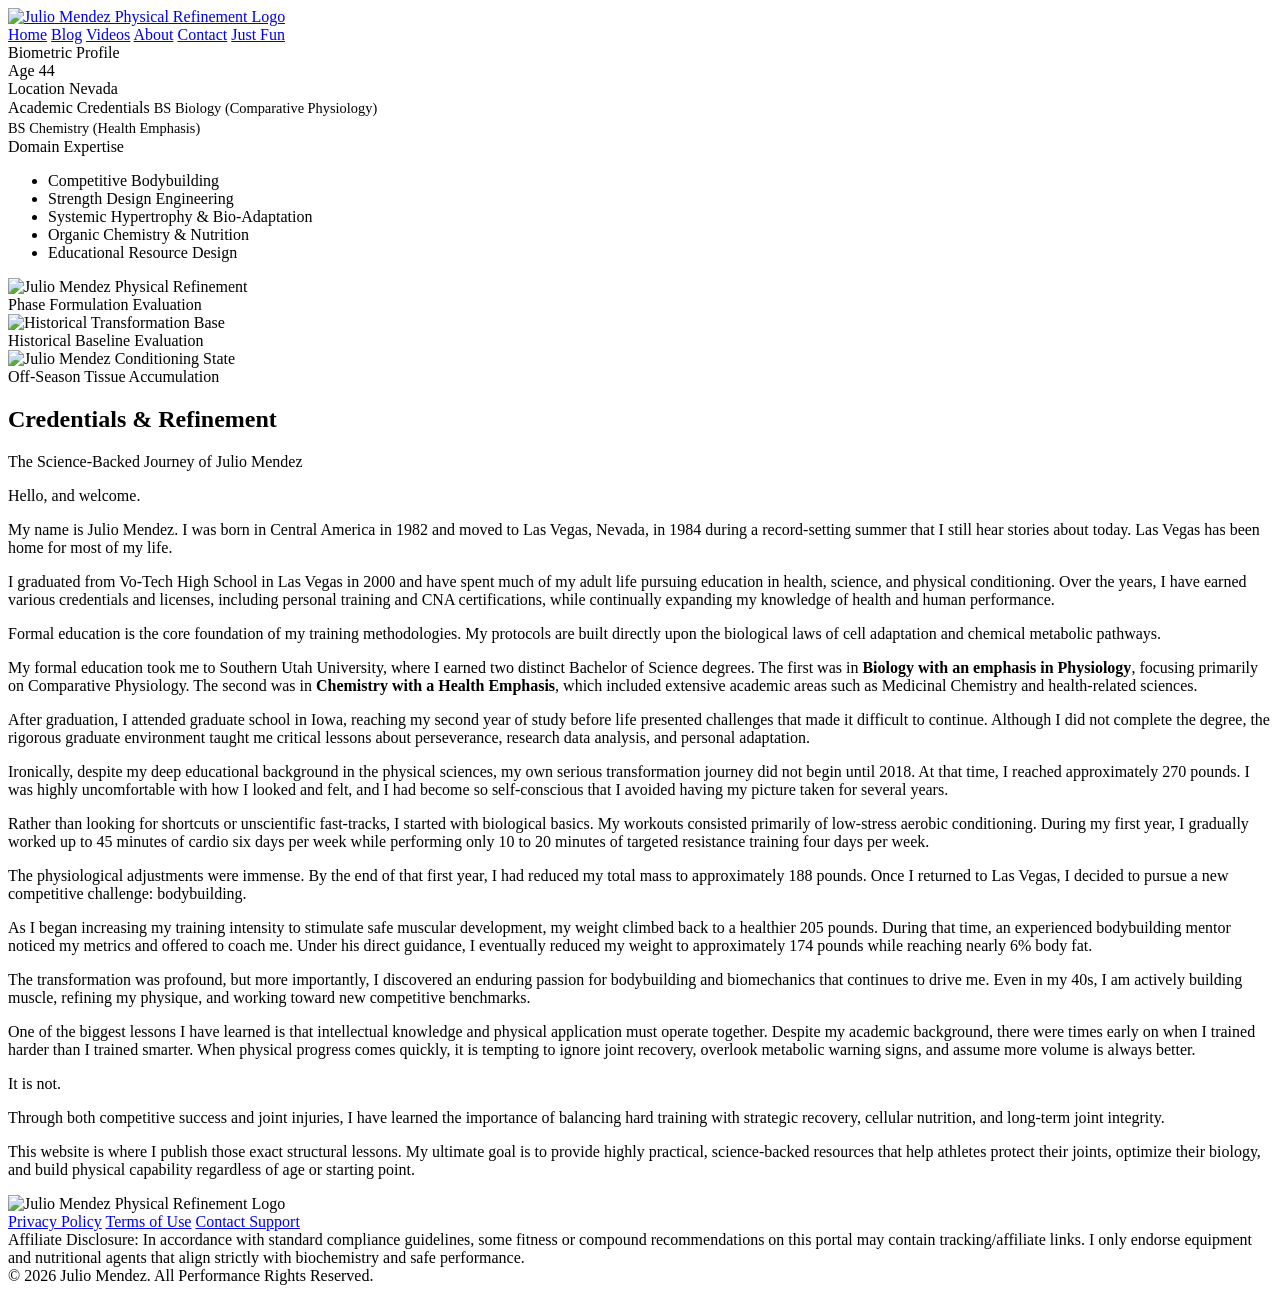
==== about/index.html @ 7fd259ca "add about page" ====
<!DOCTYPE html>
<html lang="en">

<head>
    <meta charset="UTF-8" />
    <meta name="viewport" content="width=device-width, initial-scale=1.0" />
    <title>About Julio Mendez — Physiological Credentials</title>

    <!-- Page Specific Style Sheet -->
    <link rel="stylesheet" href="about-styles.css" />
</head>

<body>

    <!-- HEADER -->
    <header>
        <div class="container header-wrap">
            <div class="logo-wrapper">
                <a href="../index.html">
                    <img src="blog/images/logo.png" class="logo" alt="Julio Mendez Physical Refinement Logo" />
                </a>
            </div>
            <nav class="nav-links">
                <a href="../">Home</a>
                <a href="../blog/">Blog</a>
                <a href="../videos/">Videos</a>
                <a href="../about/">About</a>
                <a href="../contact/">Contact</a>
                <a href="../justfun/">Just Fun</a>
            </nav>
        </div>
    </header>

    <main>
        <div class="container about-layout">

            <!-- LEFT COLUMN: DIAGNOSTIC PROFILER -->
            <aside class="profile-sidebar">

                <!-- Stats Card -->
                <div class="diagnostic-card">
                    <div class="diagnostic-title">Biometric Profile</div>

                    <div class="metric-row">
                        <span class="metric-label">Age</span>
                        <span class="metric-value">44</span>
                    </div>

                    <div class="metric-row">
                        <span class="metric-label">Location</span>
                        <span class="metric-value">Nevada</span>
                    </div>

                    <div class="metric-row" style="flex-direction: column; align-items: flex-start; gap: 8px;">
                        <span class="metric-label">Academic Credentials</span>
                        <span class="metric-value" style="font-size: 0.9rem; line-height: 1.4;">
                            BS Biology (Comparative Physiology)<br>
                            BS Chemistry (Health Emphasis)
                        </span>
                    </div>
                </div>

                <!-- Interests Card -->
                <div class="diagnostic-card">
                    <div class="diagnostic-title">Domain Expertise</div>
                    <ul class="interests-list">
                        <li>Competitive Bodybuilding</li>
                        <li>Strength Design Engineering</li>
                        <li>Systemic Hypertrophy &amp; Bio-Adaptation</li>
                        <li>Organic Chemistry &amp; Nutrition</li>
                        <li>Educational Resource Design</li>
                    </ul>
                </div>

                <!-- Physical Visual Tracker Block -->
                <div class="media-deck">

                    <div class="media-card">
                        <div class="media-frame">
                            <img src="blog/images/pump.jpg" alt="Julio Mendez Physical Refinement" />
                        </div>
                        <div class="media-caption">Phase Formulation Evaluation</div>
                    </div>

                    <div class="media-card">
                        <div class="media-frame">
                            <img src="blog/images/half.jpg" alt="Historical Transformation Base" />
                        </div>
                        <div class="media-caption">Historical Baseline Evaluation</div>
                    </div>

                    <div class="media-card">
                        <div class="media-frame">
                            <img src="blog/images/IMG_1852.jpg" alt="Julio Mendez Conditioning State" />
                        </div>
                        <div class="media-caption">Off-Season Tissue Accumulation</div>
                    </div>

                </div>

            </aside>

            <!-- RIGHT COLUMN: THE NARRATIVE READ PANE -->
            <section class="story-pane">
                <h1>Credentials &amp; Refinement</h1>
                <div class="story-subtitle">The Science-Backed Journey of Julio Mendez</div>

                <div class="story-content">
                    <p>
                        Hello, and welcome.
                    </p>
                    <p>
                        My name is Julio Mendez. I was born in Central America in 1982 and moved to Las Vegas, Nevada,
                        in 1984 during a record-setting summer that I still hear stories about today. Las Vegas has been
                        home for most of my life.
                    </p>
                    <p>
                        I graduated from Vo-Tech High School in Las Vegas in 2000 and have spent much of my adult life
                        pursuing education in health, science, and physical conditioning. Over the years, I have earned
                        various credentials and licenses, including personal training and CNA certifications, while
                        continually expanding my knowledge of health and human performance.
                    </p>

                    <div class="story-highlight">
                        Formal education is the core foundation of my training methodologies. My protocols are built
                        directly upon the biological laws of cell adaptation and chemical metabolic pathways.
                    </div>

                    <p>
                        My formal education took me to Southern Utah University, where I earned two distinct Bachelor of
                        Science degrees. The first was in <strong>Biology with an emphasis in Physiology</strong>,
                        focusing primarily on Comparative Physiology. The second was in <strong>Chemistry with a Health
                            Emphasis</strong>, which included extensive academic areas such as Medicinal Chemistry and
                        health-related sciences.
                    </p>
                    <p>
                        After graduation, I attended graduate school in Iowa, reaching my second year of study before
                        life presented challenges that made it difficult to continue. Although I did not complete the
                        degree, the rigorous graduate environment taught me critical lessons about perseverance,
                        research data analysis, and personal adaptation.
                    </p>
                    <p>
                        Ironically, despite my deep educational background in the physical sciences, my own serious
                        transformation journey did not begin until 2018. At that time, I reached approximately 270
                        pounds. I was highly uncomfortable with how I looked and felt, and I had become so
                        self-conscious that I avoided having my picture taken for several years.
                    </p>
                    <p>
                        Rather than looking for shortcuts or unscientific fast-tracks, I started with biological basics.
                        My workouts consisted primarily of low-stress aerobic conditioning. During my first year, I
                        gradually worked up to 45 minutes of cardio six days per week while performing only 10 to 20
                        minutes of targeted resistance training four days per week.
                    </p>
                    <p>
                        The physiological adjustments were immense. By the end of that first year, I had reduced my
                        total mass to approximately 188 pounds. Once I returned to Las Vegas, I decided to pursue a new
                        competitive challenge: bodybuilding.
                    </p>
                    <p>
                        As I began increasing my training intensity to stimulate safe muscular development, my weight
                        climbed back to a healthier 205 pounds. During that time, an experienced bodybuilding mentor
                        noticed my metrics and offered to coach me. Under his direct guidance, I eventually reduced my
                        weight to approximately 174 pounds while reaching nearly 6% body fat.
                    </p>
                    <p>
                        The transformation was profound, but more importantly, I discovered an enduring passion for
                        bodybuilding and biomechanics that continues to drive me. Even in my 40s, I am actively building
                        muscle, refining my physique, and working toward new competitive benchmarks.
                    </p>
                    <p>
                        One of the biggest lessons I have learned is that intellectual knowledge and physical
                        application must operate together. Despite my academic background, there were times early on
                        when I trained harder than I trained smarter. When physical progress comes quickly, it is
                        tempting to ignore joint recovery, overlook metabolic warning signs, and assume more volume is
                        always better.
                    </p>
                    <p>
                        It is not.
                    </p>
                    <p>
                        Through both competitive success and joint injuries, I have learned the importance of balancing
                        hard training with strategic recovery, cellular nutrition, and long-term joint integrity.
                    </p>
                    <p>
                        This website is where I publish those exact structural lessons. My ultimate goal is to provide
                        highly practical, science-backed resources that help athletes protect their joints, optimize
                        their biology, and build physical capability regardless of age or starting point.
                    </p>
                </div>
            </section>

        </div>
    </main>

    <!-- FOOTER -->
    <footer class="site-footer">
        <div class="container">
            <div class="footer-top">
                <div class="footer-logo">
                    <img src="blog/images/logo.png" alt="Julio Mendez Physical Refinement Logo" />
                </div>
                <div class="footer-links">
                    <a href="#">Privacy Policy</a>
                    <a href="#">Terms of Use</a>
                    <a href="contact.html">Contact Support</a>
                </div>
            </div>
            <div class="footer-bottom">
                <div class="affiliate-info">
                    Affiliate Disclosure: In accordance with standard compliance guidelines, some fitness or compound
                    recommendations on this portal may contain tracking/affiliate links. I only endorse equipment and
                    nutritional agents that align strictly with biochemistry and safe performance.
                </div>
                <div>
                    &copy; 2026 Julio Mendez. All Performance Rights Reserved.
                </div>
            </div>
        </div>
    </footer>

</body>

</html>
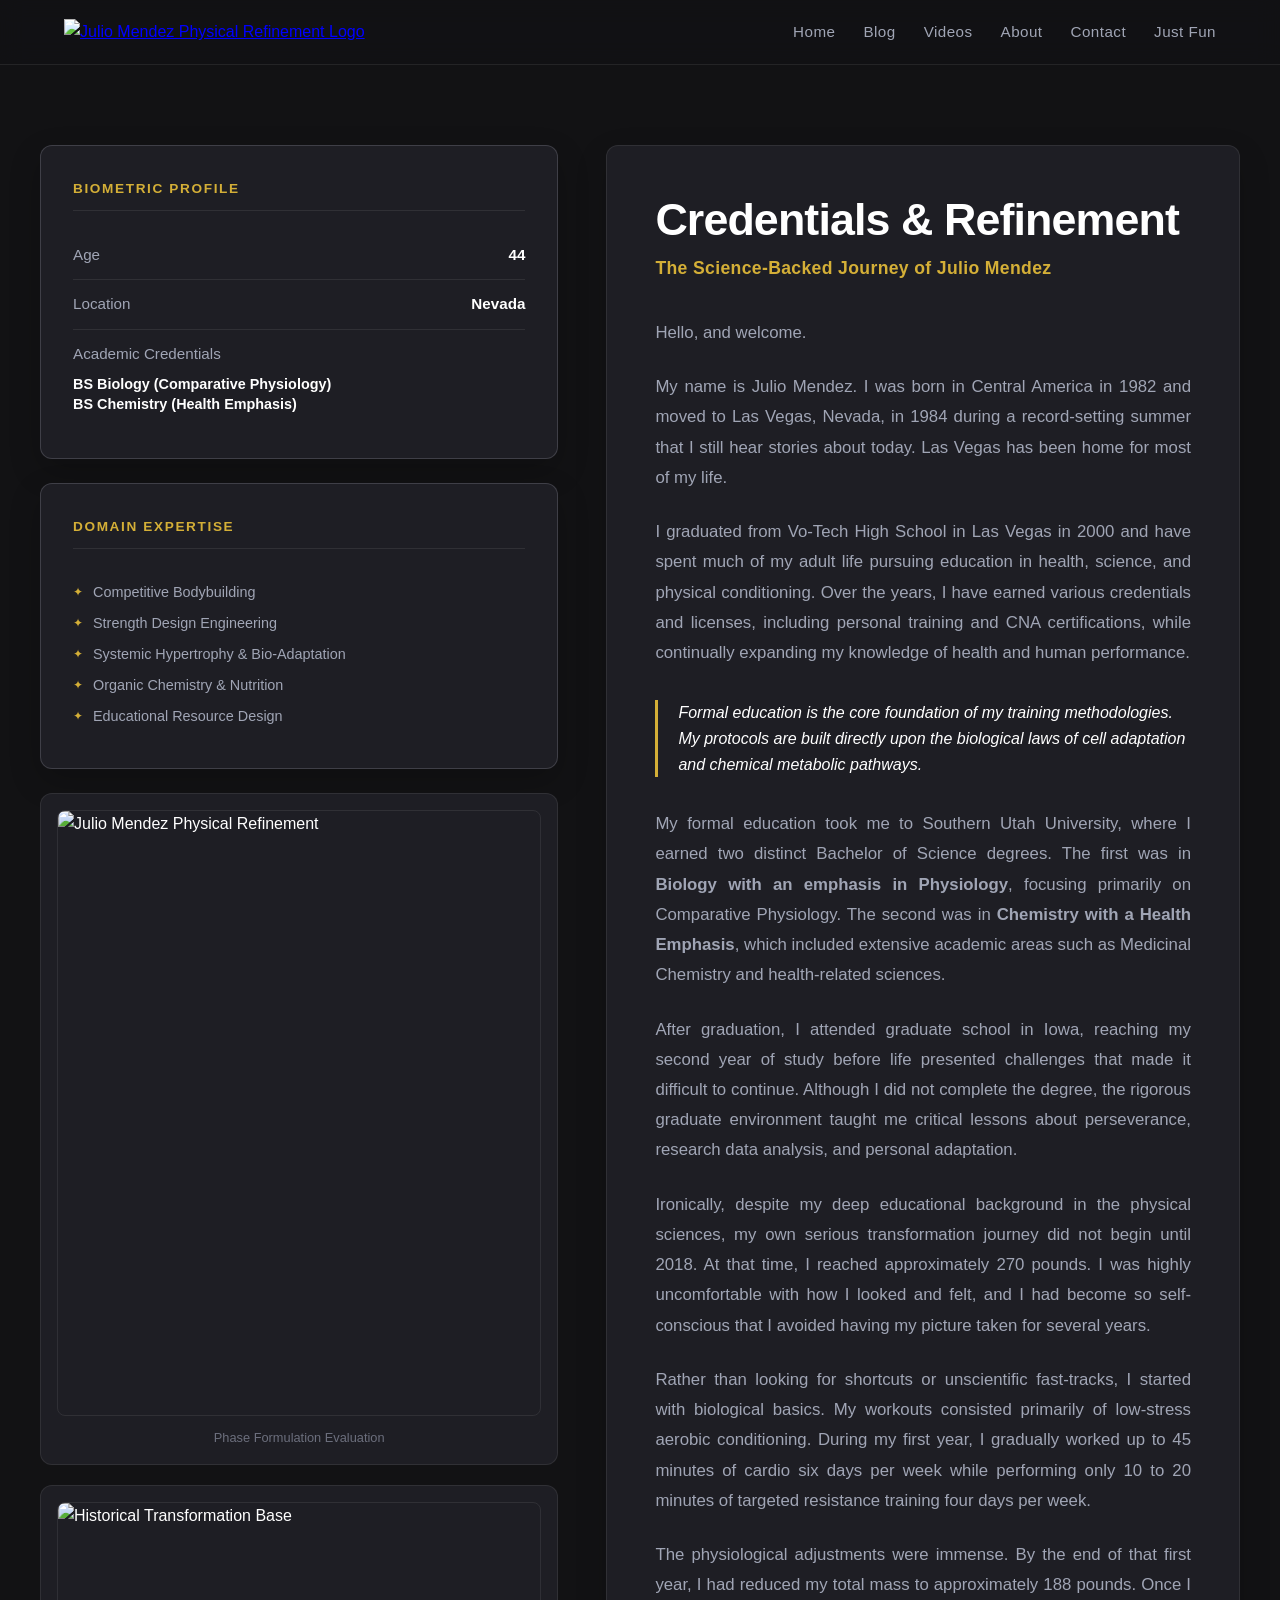
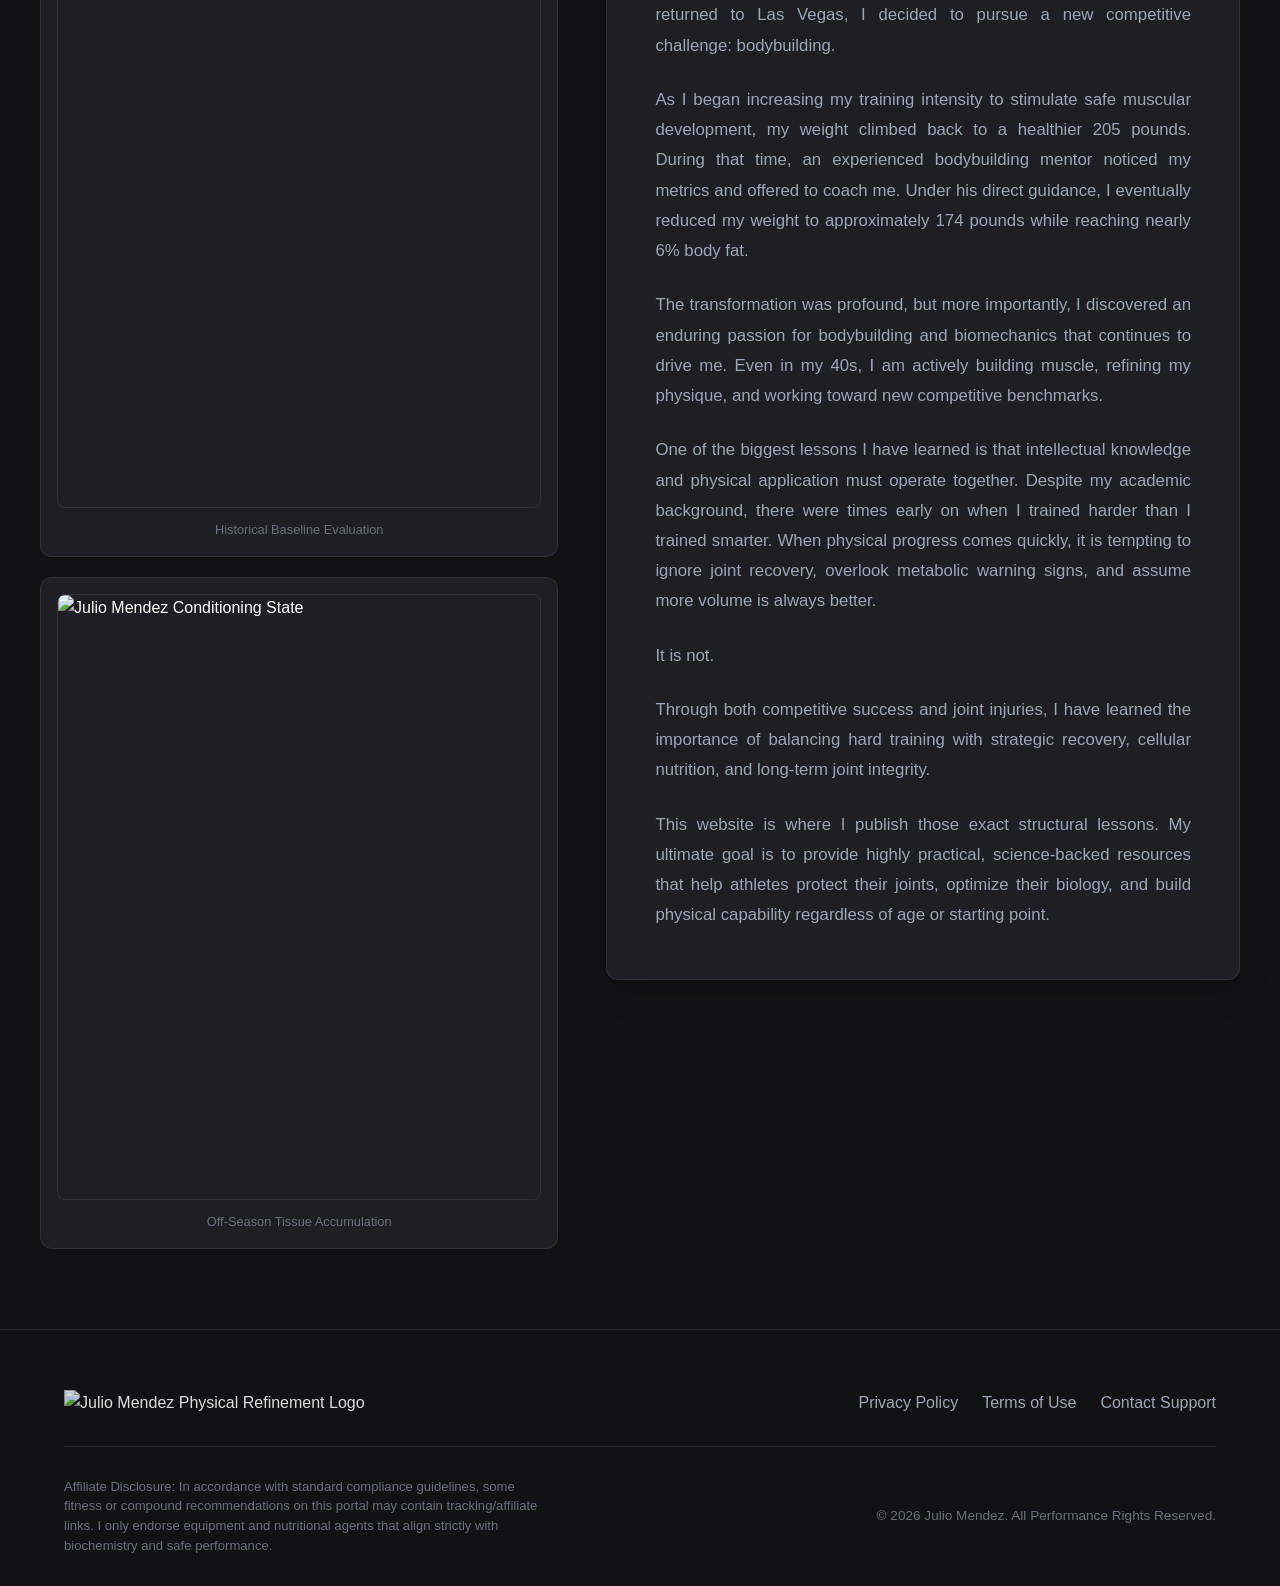
==== commit 8513a5cb: "link css to about" ====
--- a/about/index.html
+++ b/about/index.html
@@ -7,7 +7,7 @@
     <title>About Julio Mendez — Physiological Credentials</title>
 
     <!-- Page Specific Style Sheet -->
-    <link rel="stylesheet" href="about-styles.css" />
+    <link rel="stylesheet" href="../assets/css/about-styles.css" />
 </head>
 
 <body>
--- a/assets/css/about-styles.css
+++ b/assets/css/about-styles.css
@@ -0,0 +1,367 @@
+/* ==========================================================================
+   1. DESIGN SYSTEM TOKENS (Shared Brand Architecture)
+   ========================================================================== */
+:root {
+    --bg-primary: #121214;
+    --bg-secondary: #1E1E24;
+    --bg-tertiary: #2A2A35;
+
+    --accent-gold: #D4AF37;
+    --accent-gold-muted: #8F7628;
+    --slate-silver: #8A8D9A;
+
+    --text-primary: #FFFFFF;
+    --text-secondary: #A0A5B5;
+    --text-muted: #6C6F7D;
+
+    --border-subtle: rgba(255, 255, 255, 0.08);
+    --border-silver: rgba(138, 141, 154, 0.3);
+
+    --font-sans: -apple-system, BlinkMacSystemFont, "Segoe UI", Roboto, Helvetica, Arial, sans-serif;
+    --transition-smooth: all 0.35s cubic-bezier(0.16, 1, 0.3, 1);
+    --border-radius: 12px;
+}
+
+* {
+    margin: 0;
+    padding: 0;
+    box-sizing: border-box;
+}
+
+body {
+    background-color: var(--bg-primary);
+    color: var(--text-primary);
+    font-family: var(--font-sans);
+    font-size: 16px;
+    line-height: 1.6;
+    overflow-x: hidden;
+    -webkit-font-smoothing: antialiased;
+}
+
+.container {
+    width: 100%;
+    max-width: 1200px;
+    margin: 0 auto;
+    padding: 0 24px;
+}
+
+/* ==========================================================================
+   2. HEADER & NAVIGATION
+   ========================================================================== */
+header {
+    background-color: rgba(18, 18, 20, 0.9);
+    backdrop-filter: blur(12px);
+    border-bottom: 1px solid var(--border-subtle);
+    position: sticky;
+    top: 0;
+    z-index: 100;
+    padding: 16px 0;
+}
+
+header .header-wrap {
+    display: flex;
+    justify-content: space-between;
+    align-items: center;
+}
+
+.logo {
+    height: 50px;
+    width: auto;
+    object-fit: contain;
+    filter: brightness(1.1);
+    transition: var(--transition-smooth);
+}
+
+.logo:hover {
+    transform: scale(1.02);
+}
+
+.nav-links {
+    display: flex;
+    gap: 28px;
+    align-items: center;
+}
+
+.nav-links a {
+    text-decoration: none;
+    color: var(--text-secondary);
+    font-weight: 500;
+    font-size: 0.95rem;
+    letter-spacing: 0.03em;
+    transition: var(--transition-smooth);
+    position: relative;
+    padding: 4px 0;
+}
+
+.nav-links a::after {
+    content: '';
+    position: absolute;
+    bottom: 0;
+    left: 0;
+    width: 0;
+    height: 2px;
+    background-color: var(--accent-gold);
+    transition: var(--transition-smooth);
+}
+
+.nav-links a:hover,
+.nav-links a.active {
+    color: var(--text-primary);
+}
+
+.nav-links a:hover::after,
+.nav-links a.active::after {
+    width: 100%;
+}
+
+/* ==========================================================================
+   3. THE BIOGRAPHIC PROFILE LAYOUT
+   ========================================================================== */
+.about-layout {
+    display: grid;
+    grid-template-columns: 0.9fr 1.1fr;
+    /* Distinct columns for profiler and reading pane */
+    gap: 48px;
+    padding: 80px 0;
+    align-items: start;
+}
+
+/* LEFT COLUMN: DIAGNOSTIC PROFILER */
+.profile-sidebar {
+    display: flex;
+    flex-direction: column;
+    gap: 24px;
+}
+
+.diagnostic-card {
+    background-color: var(--bg-secondary);
+    border: 1px solid var(--border-silver);
+    border-radius: var(--border-radius);
+    padding: 32px;
+    box-shadow: 0 12px 32px rgba(0, 0, 0, 0.2);
+}
+
+.diagnostic-title {
+    font-size: 0.85rem;
+    font-weight: 700;
+    color: var(--accent-gold);
+    text-transform: uppercase;
+    letter-spacing: 0.12em;
+    margin-bottom: 20px;
+    border-bottom: 1px solid var(--border-subtle);
+    padding-bottom: 10px;
+}
+
+.metric-row {
+    display: flex;
+    justify-content: space-between;
+    padding: 12px 0;
+    border-bottom: 1px solid var(--border-subtle);
+    font-size: 0.95rem;
+}
+
+.metric-row:last-child {
+    border-bottom: none;
+}
+
+.metric-label {
+    color: var(--text-secondary);
+    font-weight: 500;
+}
+
+.metric-value {
+    color: var(--text-primary);
+    font-weight: 700;
+}
+
+/* Profile Interests Stack */
+.interests-list {
+    list-style: none;
+    padding: 12px 0 0 0;
+}
+
+.interests-list li {
+    font-size: 0.9rem;
+    color: var(--text-secondary);
+    margin-bottom: 8px;
+    display: flex;
+    align-items: center;
+    gap: 10px;
+}
+
+.interests-list li::before {
+    content: "✦";
+    color: var(--accent-gold);
+    font-size: 0.75rem;
+}
+
+/* Vertical Framed Media Block */
+.media-deck {
+    display: flex;
+    flex-direction: column;
+    gap: 20px;
+}
+
+.media-card {
+    background-color: var(--bg-secondary);
+    border: 1px solid var(--border-subtle);
+    border-radius: var(--border-radius);
+    padding: 16px;
+    transition: var(--transition-smooth);
+}
+
+.media-card:hover {
+    border-color: var(--border-silver);
+}
+
+.media-frame {
+    width: 100%;
+    aspect-ratio: 4 / 5;
+    border-radius: 8px;
+    overflow: hidden;
+    border: 1px solid var(--border-subtle);
+    margin-bottom: 12px;
+}
+
+.media-frame img {
+    width: 100%;
+    height: 100%;
+    object-fit: cover;
+}
+
+.media-caption {
+    font-size: 0.8rem;
+    color: var(--text-muted);
+    text-align: center;
+    font-weight: 500;
+}
+
+/* RIGHT COLUMN: READING PANE */
+.story-pane {
+    background-color: var(--bg-secondary);
+    border: 1px solid var(--border-subtle);
+    border-radius: var(--border-radius);
+    padding: 48px;
+    box-shadow: 0 12px 32px rgba(0, 0, 0, 0.15);
+}
+
+.story-pane h1 {
+    font-size: clamp(2rem, 3.5vw, 2.8rem);
+    font-weight: 800;
+    letter-spacing: -0.02em;
+    line-height: 1.15;
+    margin-bottom: 8px;
+}
+
+.story-subtitle {
+    font-size: 1.1rem;
+    color: var(--accent-gold);
+    font-weight: 600;
+    margin-bottom: 36px;
+    letter-spacing: 0.02em;
+}
+
+.story-content p {
+    color: var(--text-secondary);
+    font-size: 1.05rem;
+    line-height: 1.8;
+    margin-bottom: 24px;
+    text-align: justify;
+}
+
+.story-content p:last-child {
+    margin-bottom: 0;
+}
+
+.story-highlight {
+    border-left: 3px solid var(--accent-gold);
+    padding-left: 20px;
+    margin: 32px 0;
+    font-style: italic;
+    color: var(--text-primary);
+}
+
+/* ==========================================================================
+   4. FOOTER
+   ========================================================================== */
+.site-footer {
+    background-color: var(--bg-primary);
+    border-top: 1px solid var(--border-subtle);
+    padding: 60px 0 30px 0;
+}
+
+.footer-top {
+    display: flex;
+    justify-content: space-between;
+    align-items: center;
+    flex-wrap: wrap;
+    gap: 32px;
+    padding-bottom: 30px;
+    border-bottom: 1px solid var(--border-subtle);
+}
+
+.footer-bottom {
+    display: flex;
+    justify-content: space-between;
+    align-items: center;
+    padding-top: 30px;
+    flex-wrap: wrap;
+    gap: 20px;
+    font-size: 0.85rem;
+    color: var(--text-muted);
+}
+
+.footer-logo img {
+    height: 44px;
+    width: auto;
+    filter: opacity(0.85);
+}
+
+.footer-links {
+    display: flex;
+    gap: 24px;
+}
+
+.footer-links a {
+    color: var(--text-secondary);
+    text-decoration: none;
+    transition: var(--transition-smooth);
+}
+
+.footer-links a:hover {
+    color: var(--text-primary);
+}
+
+.affiliate-info {
+    max-width: 480px;
+    font-size: 0.82rem;
+    color: var(--text-muted);
+    line-height: 1.5;
+}
+
+/* ==========================================================================
+   5. MOBILE RESPONSIVENESS
+   ========================================================================== */
+@media (max-width: 991px) {
+    .about-layout {
+        grid-template-columns: 1fr;
+        gap: 40px;
+    }
+}
+
+@media (max-width: 768px) {
+    header .header-wrap {
+        flex-direction: column;
+        gap: 16px;
+    }
+
+    .nav-links {
+        flex-wrap: wrap;
+        justify-content: center;
+        gap: 16px;
+    }
+
+    .story-pane {
+        padding: 24px;
+    }
+}
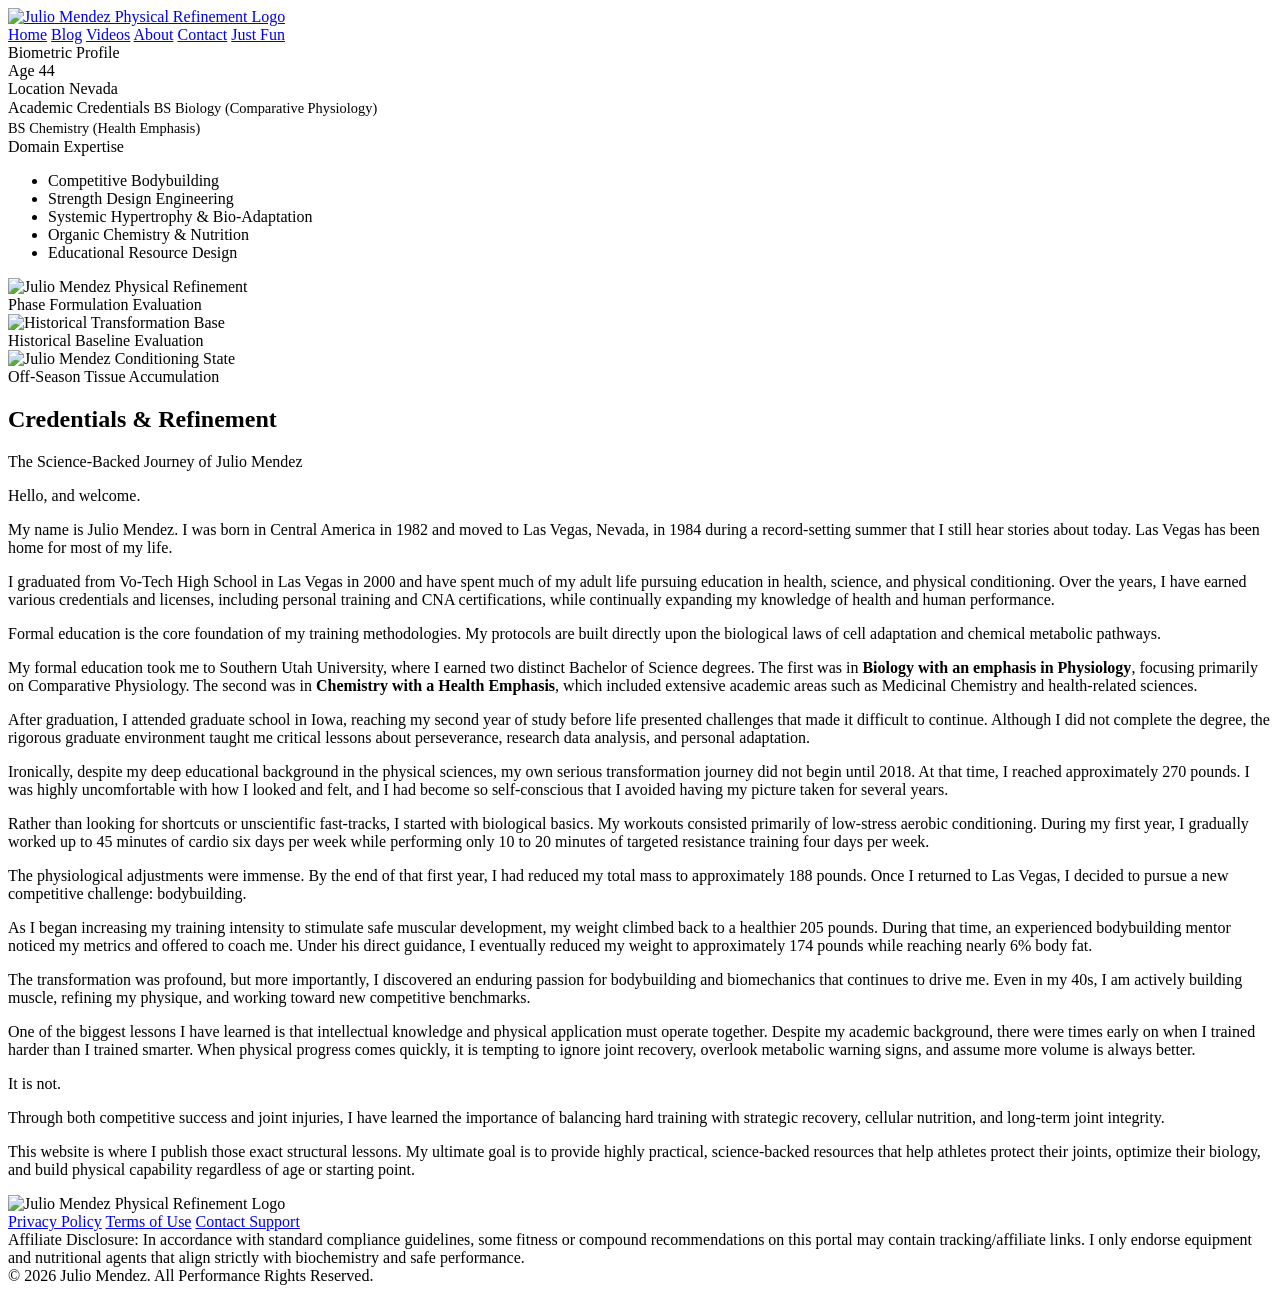
==== commit 8595d1da: "add video page" ====
--- a/about/index.html
+++ b/about/index.html
@@ -7,7 +7,7 @@
     <title>About Julio Mendez — Physiological Credentials</title>
 
     <!-- Page Specific Style Sheet -->
-    <link rel="stylesheet" href="../assets/css/about-styles.css" />
+    <link rel="stylesheet" href="../css/about-styles.css" />
 </head>
 
 <body>
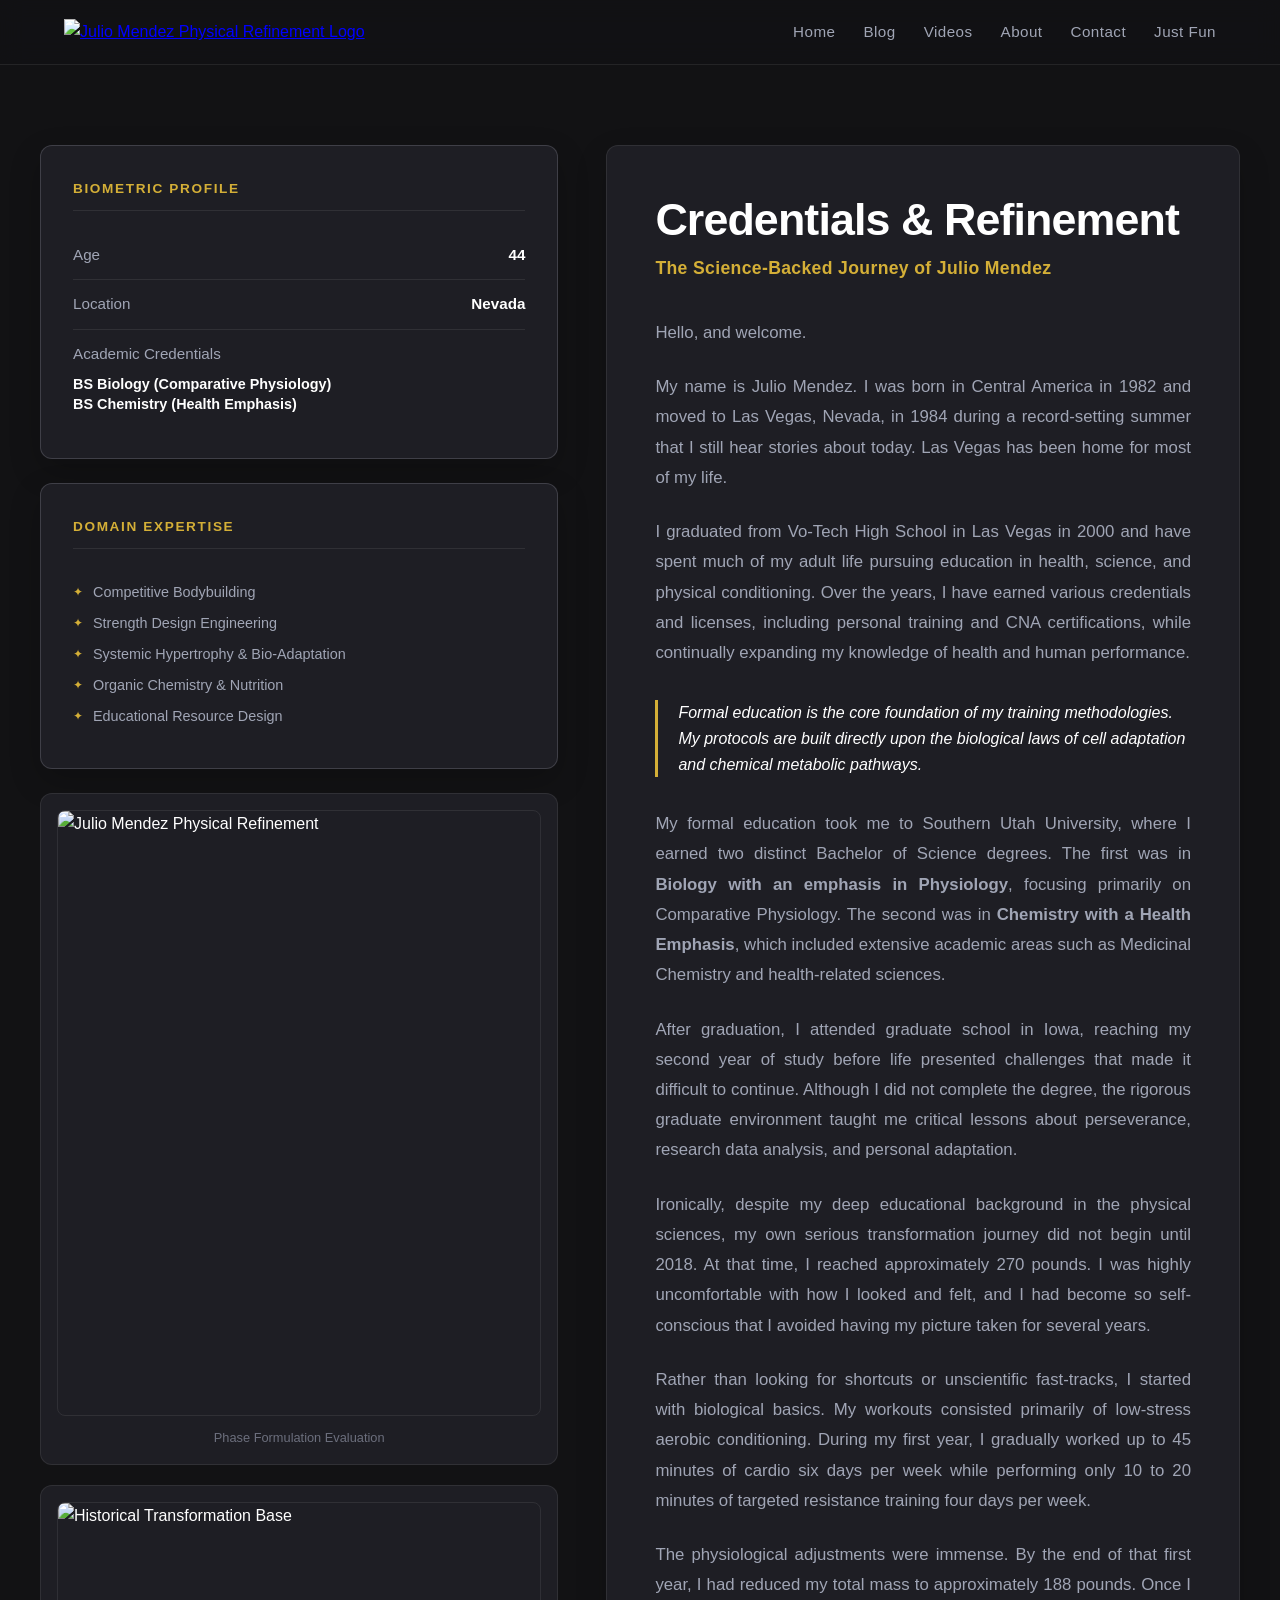
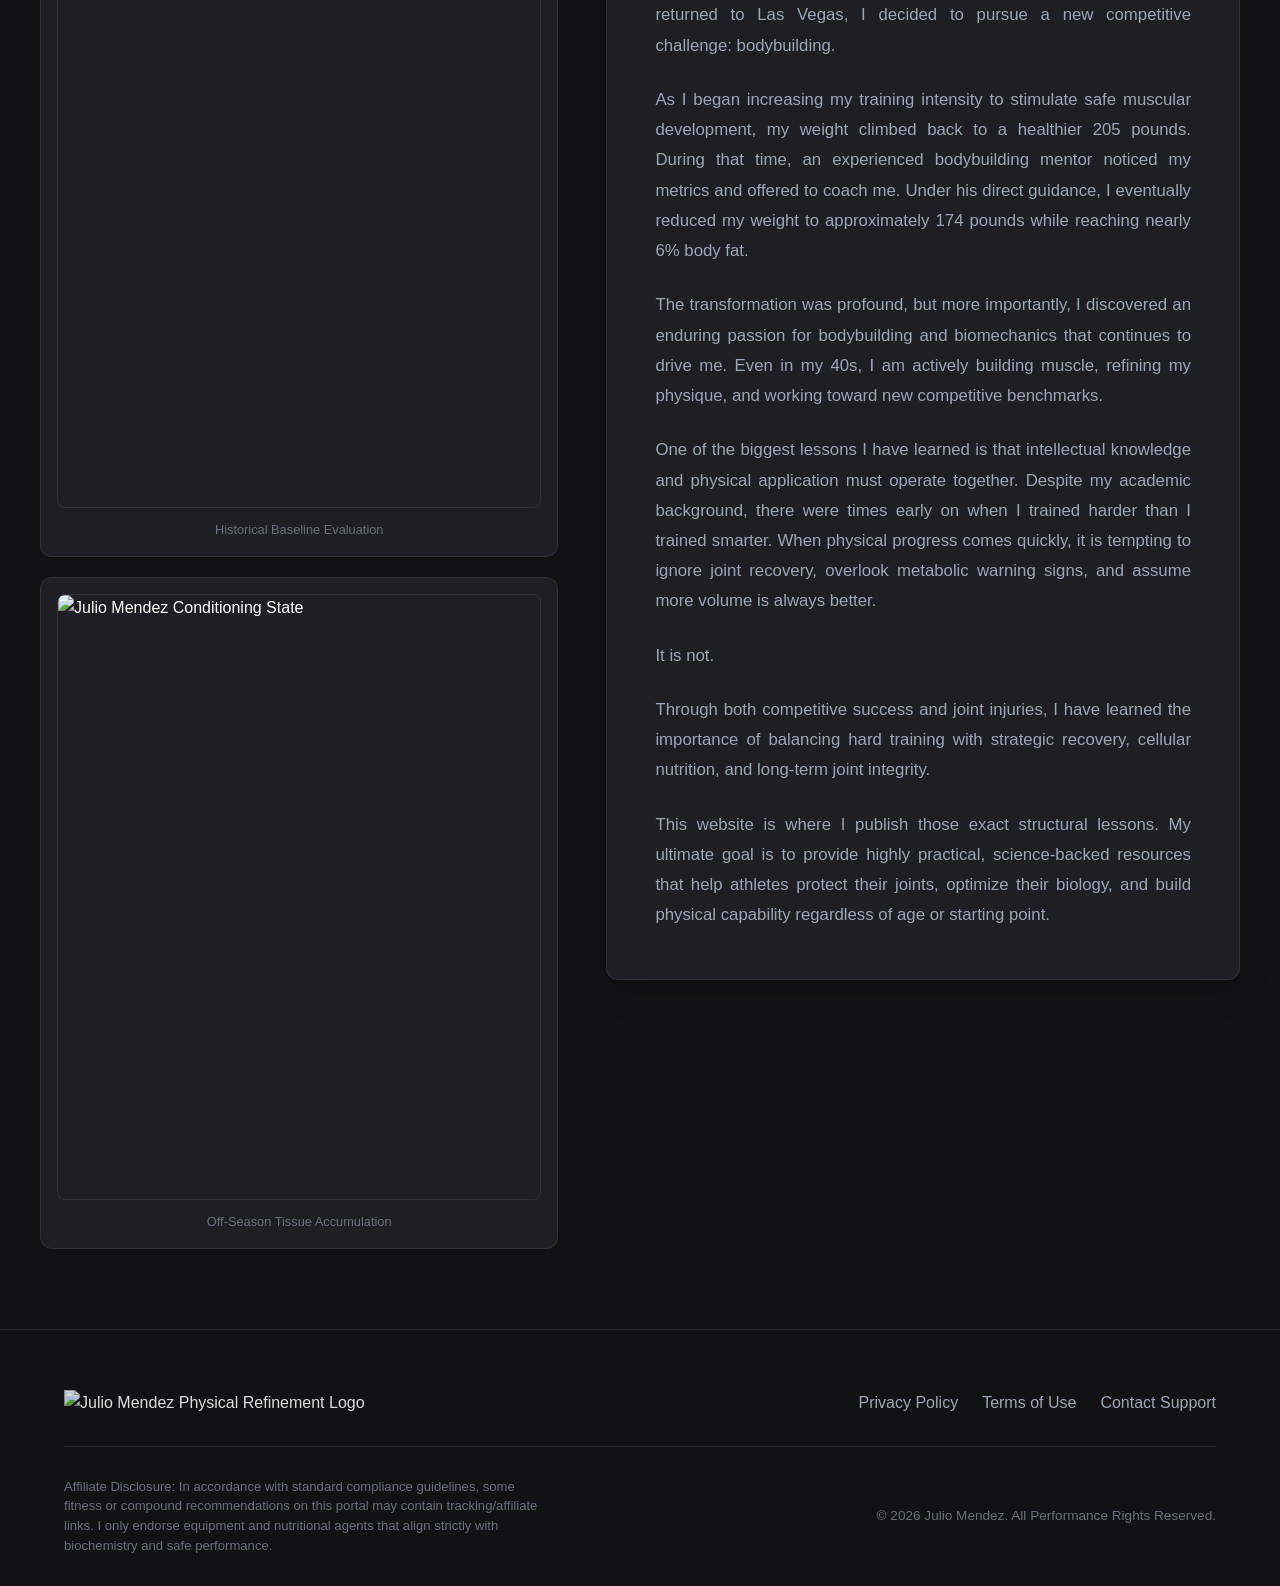
==== commit 33d01128: "changed css" ====
--- a/about/index.html
+++ b/about/index.html
@@ -7,7 +7,7 @@
     <title>About Julio Mendez — Physiological Credentials</title>
 
     <!-- Page Specific Style Sheet -->
-    <link rel="stylesheet" href="../css/about-styles.css" />
+    <link rel="stylesheet" href="../assets/css/about.css" />
 </head>
 
 <body>
--- a/assets/css/about.css
+++ b/assets/css/about.css
@@ -0,0 +1,367 @@
+/* ==========================================================================
+   1. DESIGN SYSTEM TOKENS (Shared Brand Architecture)
+   ========================================================================== */
+:root {
+    --bg-primary: #121214;
+    --bg-secondary: #1E1E24;
+    --bg-tertiary: #2A2A35;
+
+    --accent-gold: #D4AF37;
+    --accent-gold-muted: #8F7628;
+    --slate-silver: #8A8D9A;
+
+    --text-primary: #FFFFFF;
+    --text-secondary: #A0A5B5;
+    --text-muted: #6C6F7D;
+
+    --border-subtle: rgba(255, 255, 255, 0.08);
+    --border-silver: rgba(138, 141, 154, 0.3);
+
+    --font-sans: -apple-system, BlinkMacSystemFont, "Segoe UI", Roboto, Helvetica, Arial, sans-serif;
+    --transition-smooth: all 0.35s cubic-bezier(0.16, 1, 0.3, 1);
+    --border-radius: 12px;
+}
+
+* {
+    margin: 0;
+    padding: 0;
+    box-sizing: border-box;
+}
+
+body {
+    background-color: var(--bg-primary);
+    color: var(--text-primary);
+    font-family: var(--font-sans);
+    font-size: 16px;
+    line-height: 1.6;
+    overflow-x: hidden;
+    -webkit-font-smoothing: antialiased;
+}
+
+.container {
+    width: 100%;
+    max-width: 1200px;
+    margin: 0 auto;
+    padding: 0 24px;
+}
+
+/* ==========================================================================
+   2. HEADER & NAVIGATION
+   ========================================================================== */
+header {
+    background-color: rgba(18, 18, 20, 0.9);
+    backdrop-filter: blur(12px);
+    border-bottom: 1px solid var(--border-subtle);
+    position: sticky;
+    top: 0;
+    z-index: 100;
+    padding: 16px 0;
+}
+
+header .header-wrap {
+    display: flex;
+    justify-content: space-between;
+    align-items: center;
+}
+
+.logo {
+    height: 50px;
+    width: auto;
+    object-fit: contain;
+    filter: brightness(1.1);
+    transition: var(--transition-smooth);
+}
+
+.logo:hover {
+    transform: scale(1.02);
+}
+
+.nav-links {
+    display: flex;
+    gap: 28px;
+    align-items: center;
+}
+
+.nav-links a {
+    text-decoration: none;
+    color: var(--text-secondary);
+    font-weight: 500;
+    font-size: 0.95rem;
+    letter-spacing: 0.03em;
+    transition: var(--transition-smooth);
+    position: relative;
+    padding: 4px 0;
+}
+
+.nav-links a::after {
+    content: '';
+    position: absolute;
+    bottom: 0;
+    left: 0;
+    width: 0;
+    height: 2px;
+    background-color: var(--accent-gold);
+    transition: var(--transition-smooth);
+}
+
+.nav-links a:hover,
+.nav-links a.active {
+    color: var(--text-primary);
+}
+
+.nav-links a:hover::after,
+.nav-links a.active::after {
+    width: 100%;
+}
+
+/* ==========================================================================
+   3. THE BIOGRAPHIC PROFILE LAYOUT
+   ========================================================================== */
+.about-layout {
+    display: grid;
+    grid-template-columns: 0.9fr 1.1fr;
+    /* Distinct columns for profiler and reading pane */
+    gap: 48px;
+    padding: 80px 0;
+    align-items: start;
+}
+
+/* LEFT COLUMN: DIAGNOSTIC PROFILER */
+.profile-sidebar {
+    display: flex;
+    flex-direction: column;
+    gap: 24px;
+}
+
+.diagnostic-card {
+    background-color: var(--bg-secondary);
+    border: 1px solid var(--border-silver);
+    border-radius: var(--border-radius);
+    padding: 32px;
+    box-shadow: 0 12px 32px rgba(0, 0, 0, 0.2);
+}
+
+.diagnostic-title {
+    font-size: 0.85rem;
+    font-weight: 700;
+    color: var(--accent-gold);
+    text-transform: uppercase;
+    letter-spacing: 0.12em;
+    margin-bottom: 20px;
+    border-bottom: 1px solid var(--border-subtle);
+    padding-bottom: 10px;
+}
+
+.metric-row {
+    display: flex;
+    justify-content: space-between;
+    padding: 12px 0;
+    border-bottom: 1px solid var(--border-subtle);
+    font-size: 0.95rem;
+}
+
+.metric-row:last-child {
+    border-bottom: none;
+}
+
+.metric-label {
+    color: var(--text-secondary);
+    font-weight: 500;
+}
+
+.metric-value {
+    color: var(--text-primary);
+    font-weight: 700;
+}
+
+/* Profile Interests Stack */
+.interests-list {
+    list-style: none;
+    padding: 12px 0 0 0;
+}
+
+.interests-list li {
+    font-size: 0.9rem;
+    color: var(--text-secondary);
+    margin-bottom: 8px;
+    display: flex;
+    align-items: center;
+    gap: 10px;
+}
+
+.interests-list li::before {
+    content: "✦";
+    color: var(--accent-gold);
+    font-size: 0.75rem;
+}
+
+/* Vertical Framed Media Block */
+.media-deck {
+    display: flex;
+    flex-direction: column;
+    gap: 20px;
+}
+
+.media-card {
+    background-color: var(--bg-secondary);
+    border: 1px solid var(--border-subtle);
+    border-radius: var(--border-radius);
+    padding: 16px;
+    transition: var(--transition-smooth);
+}
+
+.media-card:hover {
+    border-color: var(--border-silver);
+}
+
+.media-frame {
+    width: 100%;
+    aspect-ratio: 4 / 5;
+    border-radius: 8px;
+    overflow: hidden;
+    border: 1px solid var(--border-subtle);
+    margin-bottom: 12px;
+}
+
+.media-frame img {
+    width: 100%;
+    height: 100%;
+    object-fit: cover;
+}
+
+.media-caption {
+    font-size: 0.8rem;
+    color: var(--text-muted);
+    text-align: center;
+    font-weight: 500;
+}
+
+/* RIGHT COLUMN: READING PANE */
+.story-pane {
+    background-color: var(--bg-secondary);
+    border: 1px solid var(--border-subtle);
+    border-radius: var(--border-radius);
+    padding: 48px;
+    box-shadow: 0 12px 32px rgba(0, 0, 0, 0.15);
+}
+
+.story-pane h1 {
+    font-size: clamp(2rem, 3.5vw, 2.8rem);
+    font-weight: 800;
+    letter-spacing: -0.02em;
+    line-height: 1.15;
+    margin-bottom: 8px;
+}
+
+.story-subtitle {
+    font-size: 1.1rem;
+    color: var(--accent-gold);
+    font-weight: 600;
+    margin-bottom: 36px;
+    letter-spacing: 0.02em;
+}
+
+.story-content p {
+    color: var(--text-secondary);
+    font-size: 1.05rem;
+    line-height: 1.8;
+    margin-bottom: 24px;
+    text-align: justify;
+}
+
+.story-content p:last-child {
+    margin-bottom: 0;
+}
+
+.story-highlight {
+    border-left: 3px solid var(--accent-gold);
+    padding-left: 20px;
+    margin: 32px 0;
+    font-style: italic;
+    color: var(--text-primary);
+}
+
+/* ==========================================================================
+   4. FOOTER
+   ========================================================================== */
+.site-footer {
+    background-color: var(--bg-primary);
+    border-top: 1px solid var(--border-subtle);
+    padding: 60px 0 30px 0;
+}
+
+.footer-top {
+    display: flex;
+    justify-content: space-between;
+    align-items: center;
+    flex-wrap: wrap;
+    gap: 32px;
+    padding-bottom: 30px;
+    border-bottom: 1px solid var(--border-subtle);
+}
+
+.footer-bottom {
+    display: flex;
+    justify-content: space-between;
+    align-items: center;
+    padding-top: 30px;
+    flex-wrap: wrap;
+    gap: 20px;
+    font-size: 0.85rem;
+    color: var(--text-muted);
+}
+
+.footer-logo img {
+    height: 44px;
+    width: auto;
+    filter: opacity(0.85);
+}
+
+.footer-links {
+    display: flex;
+    gap: 24px;
+}
+
+.footer-links a {
+    color: var(--text-secondary);
+    text-decoration: none;
+    transition: var(--transition-smooth);
+}
+
+.footer-links a:hover {
+    color: var(--text-primary);
+}
+
+.affiliate-info {
+    max-width: 480px;
+    font-size: 0.82rem;
+    color: var(--text-muted);
+    line-height: 1.5;
+}
+
+/* ==========================================================================
+   5. MOBILE RESPONSIVENESS
+   ========================================================================== */
+@media (max-width: 991px) {
+    .about-layout {
+        grid-template-columns: 1fr;
+        gap: 40px;
+    }
+}
+
+@media (max-width: 768px) {
+    header .header-wrap {
+        flex-direction: column;
+        gap: 16px;
+    }
+
+    .nav-links {
+        flex-wrap: wrap;
+        justify-content: center;
+        gap: 16px;
+    }
+
+    .story-pane {
+        padding: 24px;
+    }
+}
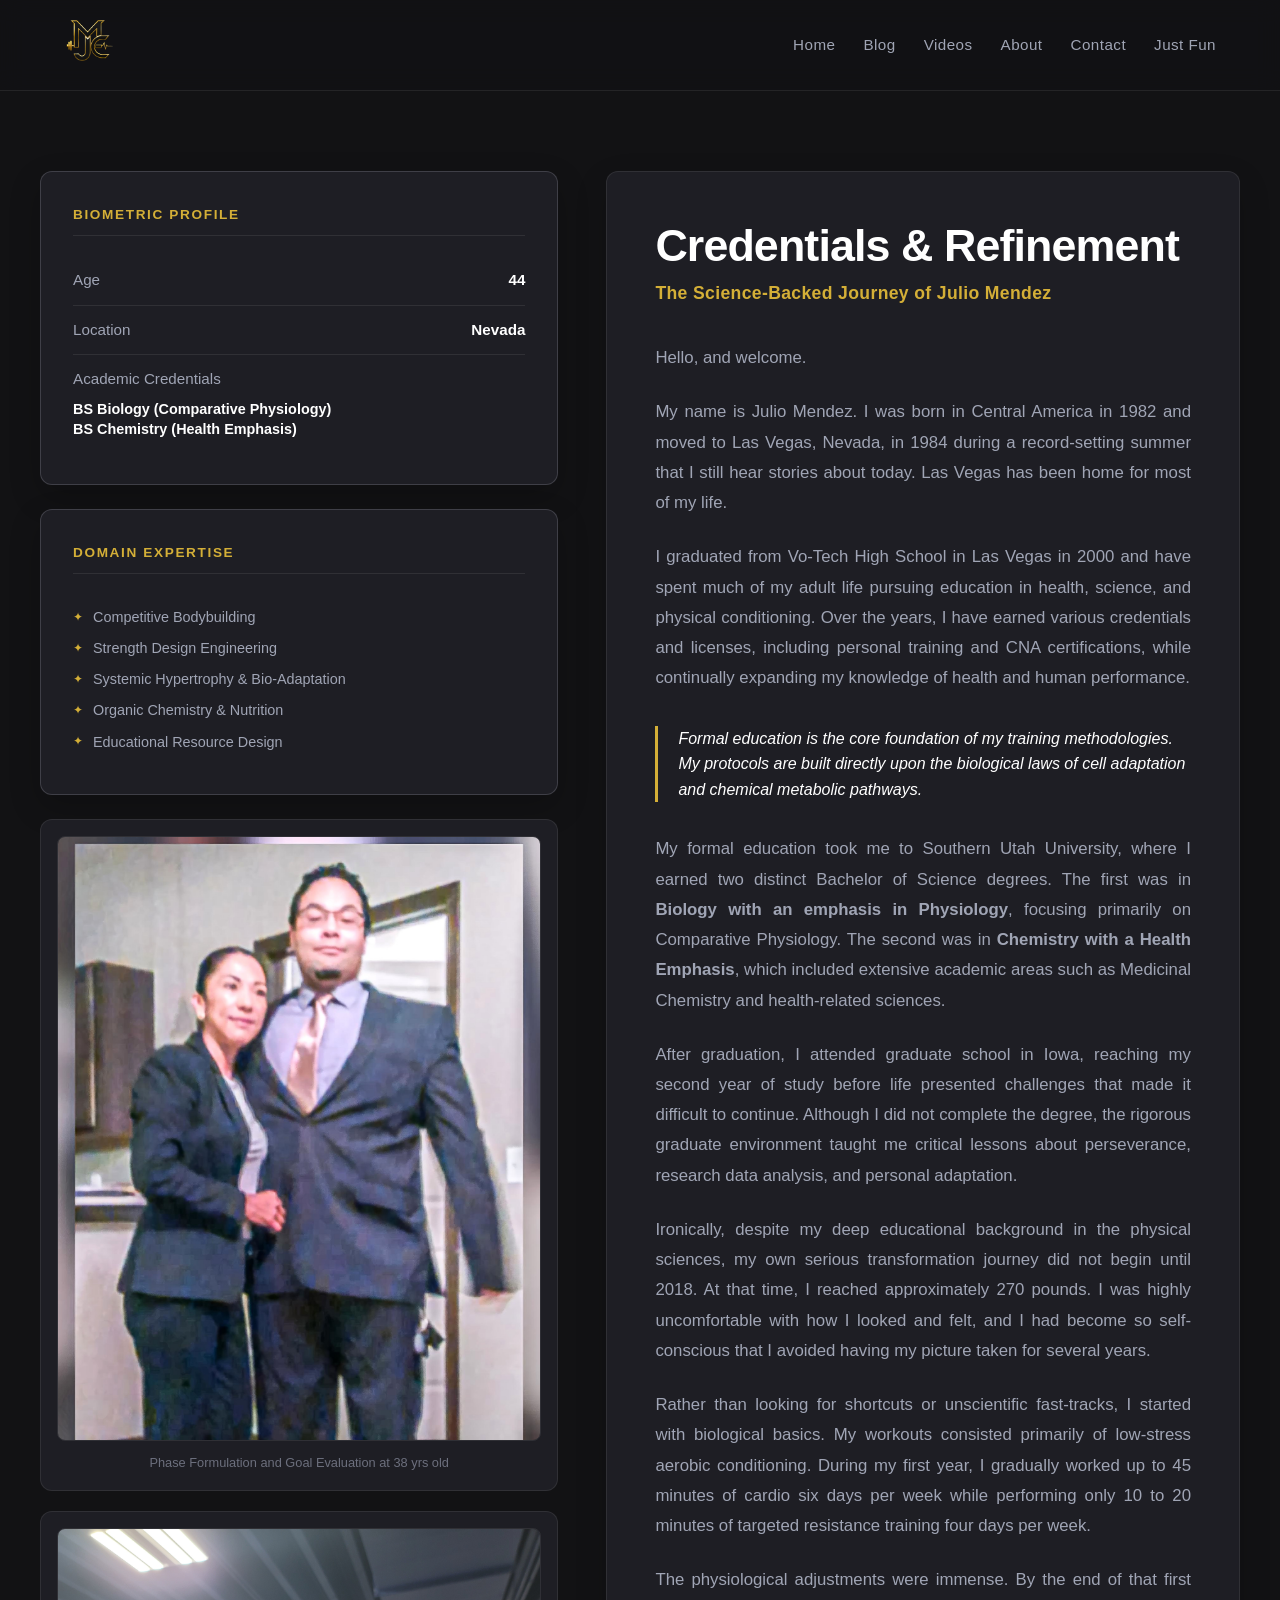
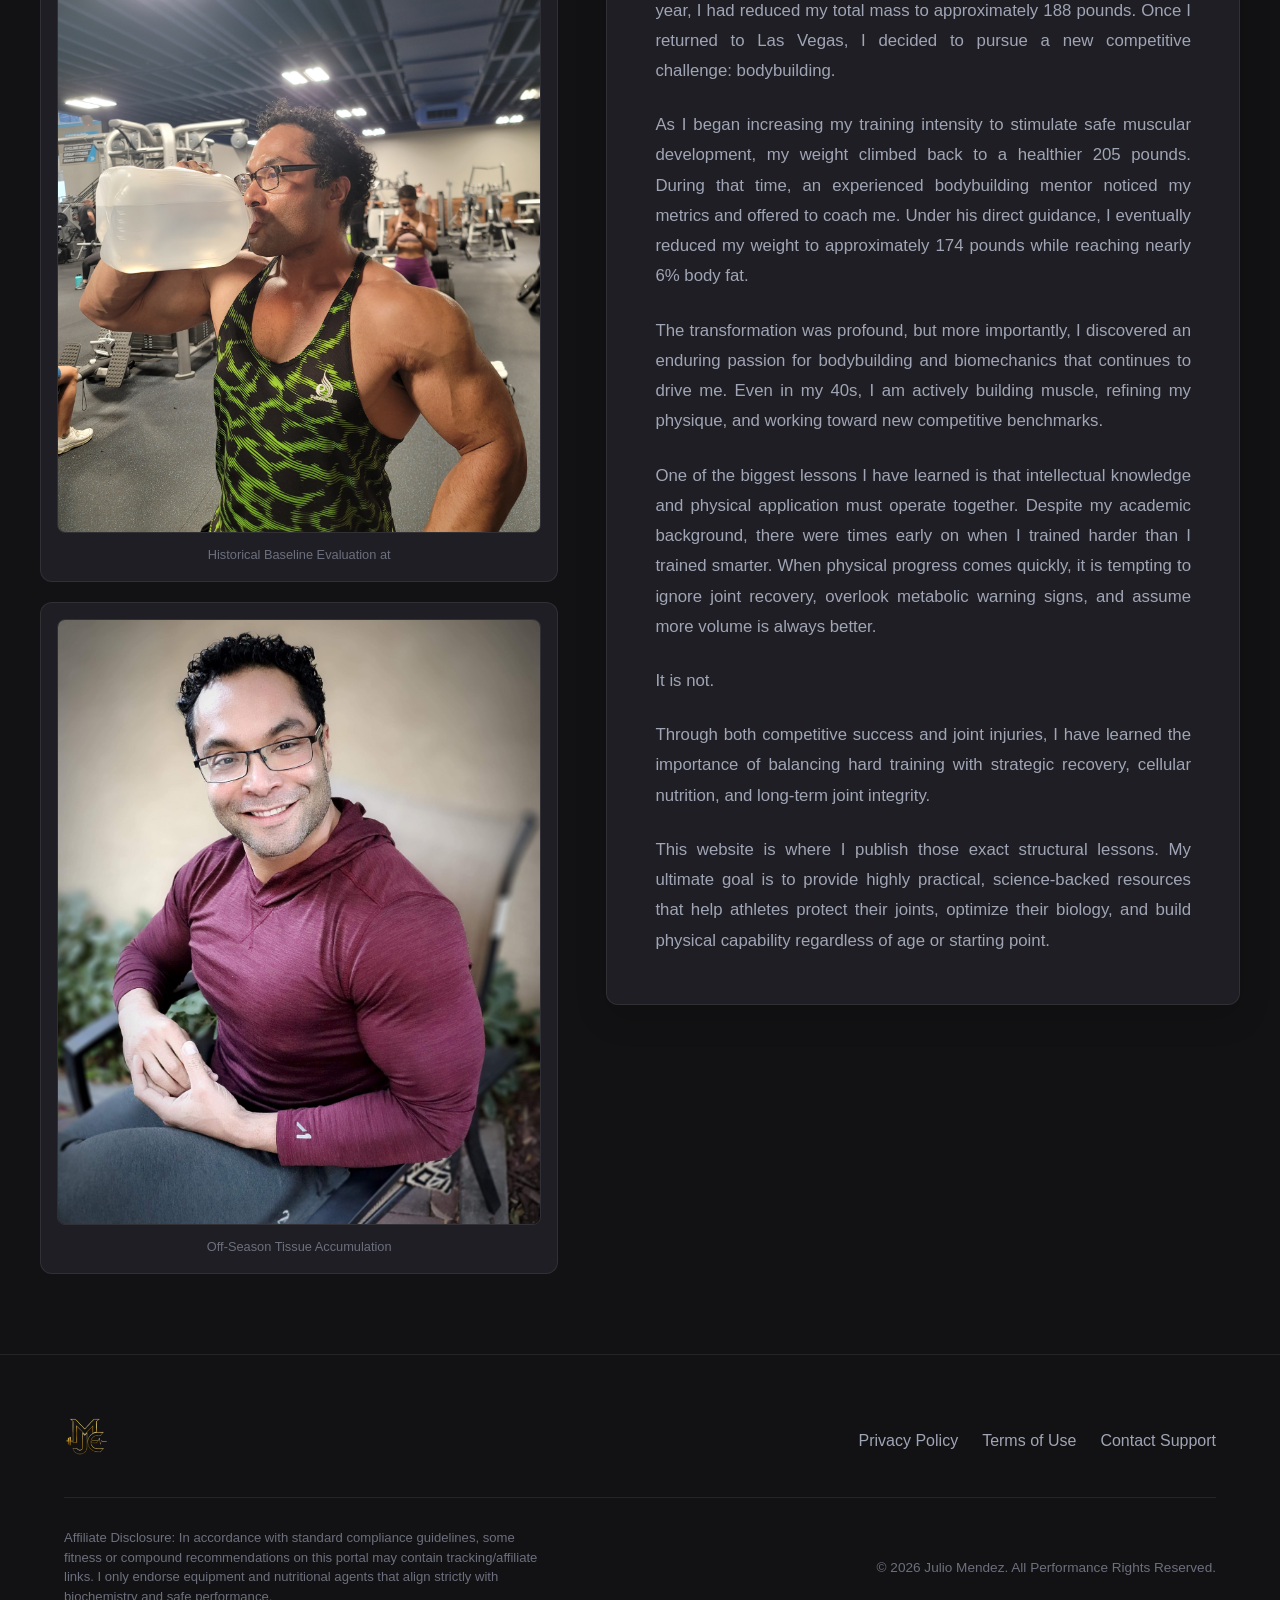
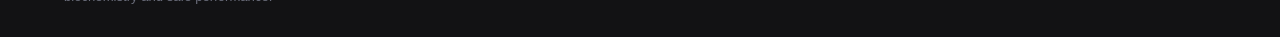
==== commit c04d430c: "added img to homepage" ====
--- a/about/index.html
+++ b/about/index.html
@@ -17,7 +17,7 @@
         <div class="container header-wrap">
             <div class="logo-wrapper">
                 <a href="../index.html">
-                    <img src="blog/images/logo.png" class="logo" alt="Julio Mendez Physical Refinement Logo" />
+                    <img src="../assets/images/logo.png" class="logo" alt="Julio Mendez Physical Refinement Logo" />
                 </a>
             </div>
             <nav class="nav-links">
@@ -77,21 +77,21 @@
 
                     <div class="media-card">
                         <div class="media-frame">
-                            <img src="blog/images/pump.jpg" alt="Julio Mendez Physical Refinement" />
+                            <img src="/assets/images/myself/heavy.jpg" alt="Julio Mendez Starting Point 38 yrs" />
                         </div>
-                        <div class="media-caption">Phase Formulation Evaluation</div>
+                        <div class="media-caption">Phase Formulation and Goal Evaluation at 38 yrs old</div>
                     </div>
 
                     <div class="media-card">
                         <div class="media-frame">
-                            <img src="blog/images/half.jpg" alt="Historical Transformation Base" />
+                            <img src="/assets/images/myself/thirsty.jpg" alt="Historical Transformation age 40" />
                         </div>
-                        <div class="media-caption">Historical Baseline Evaluation</div>
+                        <div class="media-caption">Historical Baseline Evaluation at</div>
                     </div>
 
                     <div class="media-card">
                         <div class="media-frame">
-                            <img src="blog/images/IMG_1852.jpg" alt="Julio Mendez Conditioning State" />
+                            <img src="/assets/images/myself/smile.jpeg" alt="Julio Mendez Conditioning State" />
                         </div>
                         <div class="media-caption">Off-Season Tissue Accumulation</div>
                     </div>
@@ -197,7 +197,7 @@
         <div class="container">
             <div class="footer-top">
                 <div class="footer-logo">
-                    <img src="blog/images/logo.png" alt="Julio Mendez Physical Refinement Logo" />
+                    <img src="../assets/images/logo.png" alt="Julio Mendez Physical Refinement Logo" />
                 </div>
                 <div class="footer-links">
                     <a href="#">Privacy Policy</a>
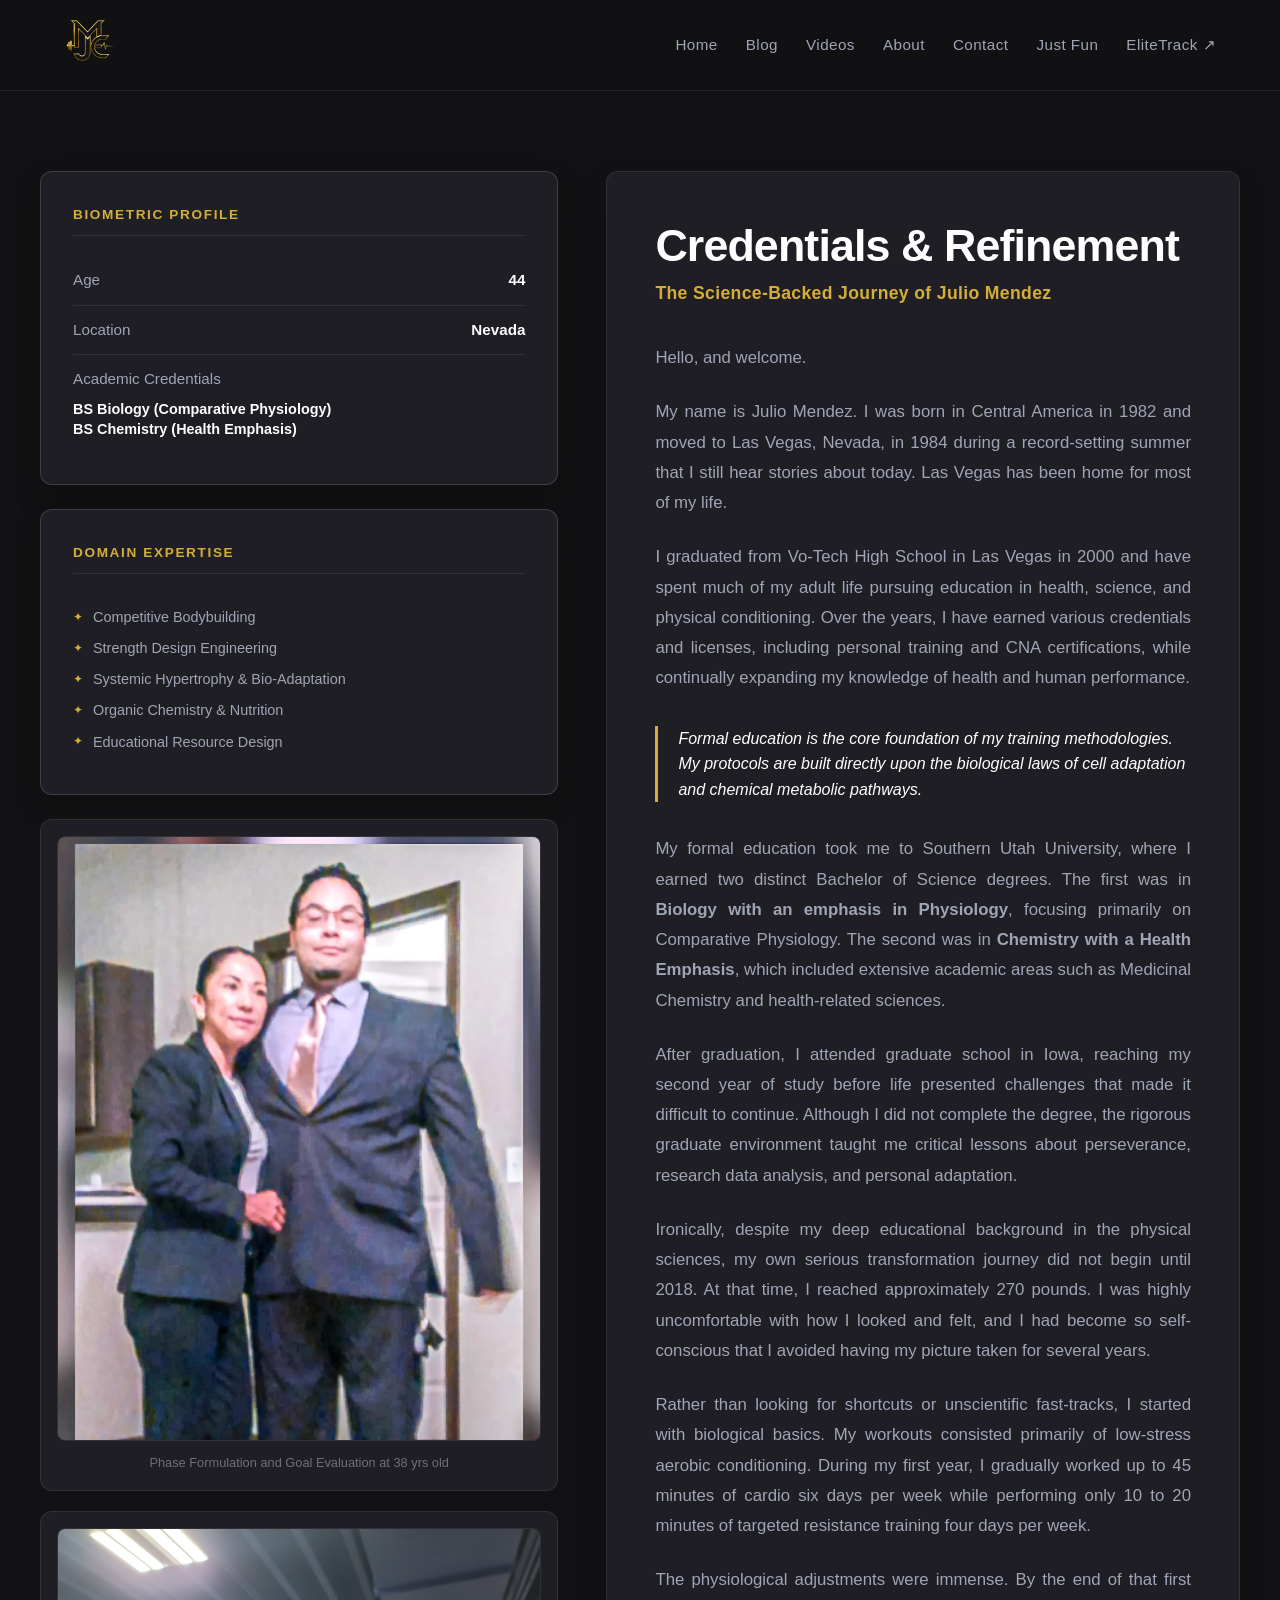
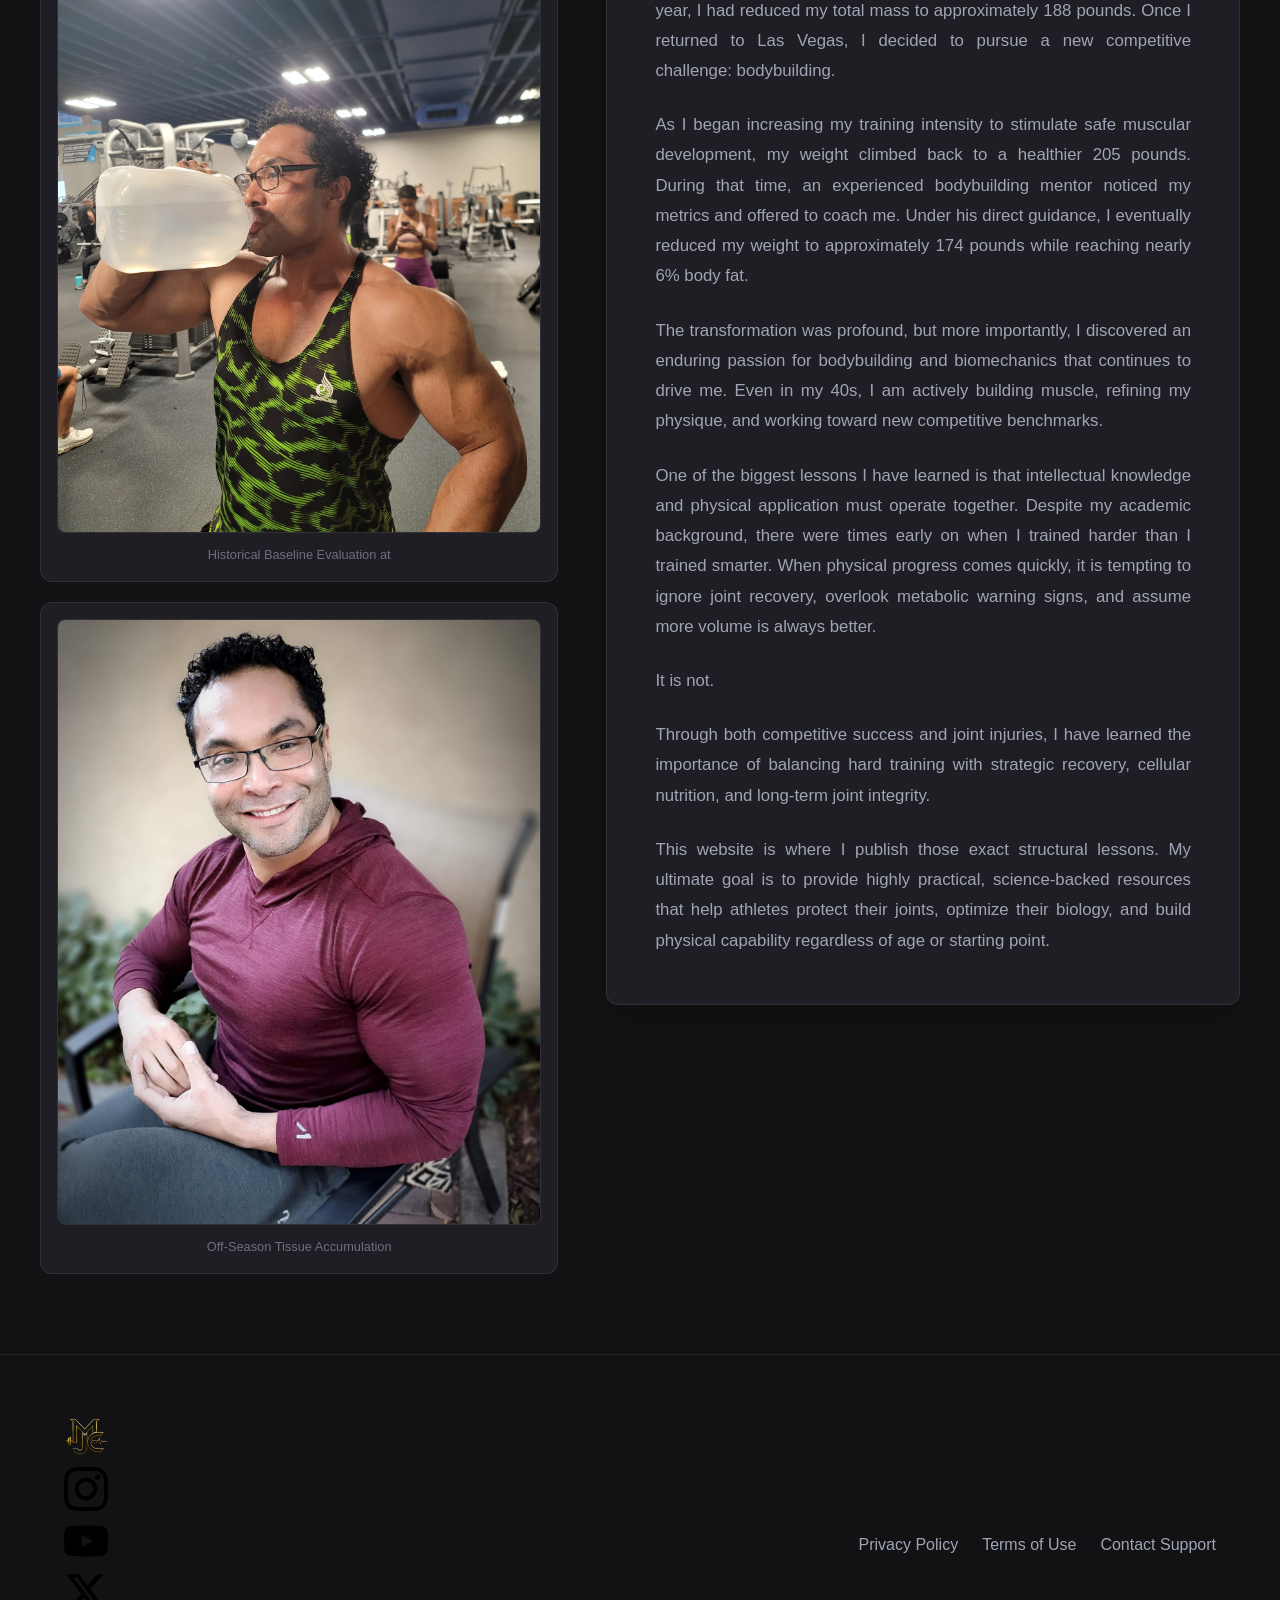
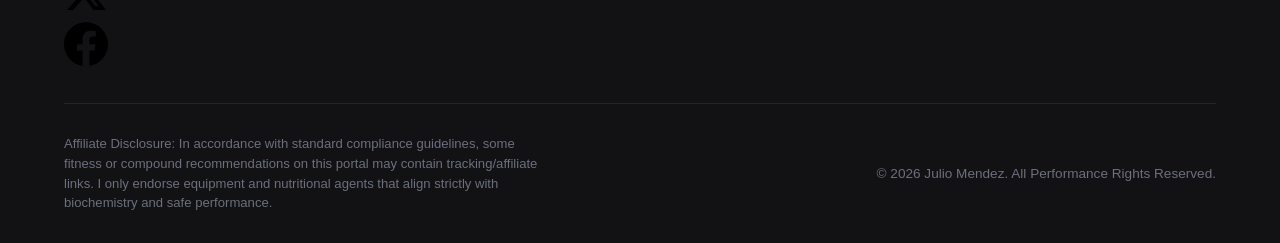
==== commit a62136b0: "fix header and footer" ====
--- a/about/index.html
+++ b/about/index.html
@@ -16,7 +16,7 @@
     <header>
         <div class="container header-wrap">
             <div class="logo-wrapper">
-                <a href="../index.html">
+                <a href="../">
                     <img src="../assets/images/logo.png" class="logo" alt="Julio Mendez Physical Refinement Logo" />
                 </a>
             </div>
@@ -27,6 +27,8 @@
                 <a href="../about/">About</a>
                 <a href="../contact/">Contact</a>
                 <a href="../justfun/">Just Fun</a>
+                <a href="https://fitnesstracker-kappa-plum.vercel.app/" target="_blank" rel="noopener noreferrer"
+                    class="elitetrack-link">EliteTrack ↗</a>
             </nav>
         </div>
     </header>
@@ -77,21 +79,21 @@
 
                     <div class="media-card">
                         <div class="media-frame">
-                            <img src="/assets/images/myself/heavy.jpg" alt="Julio Mendez Starting Point 38 yrs" />
+                            <img src="../assets/images/myself/heavy.jpg" alt="Julio Mendez Starting Point 38 yrs" />
                         </div>
                         <div class="media-caption">Phase Formulation and Goal Evaluation at 38 yrs old</div>
                     </div>
 
                     <div class="media-card">
                         <div class="media-frame">
-                            <img src="/assets/images/myself/thirsty.jpg" alt="Historical Transformation age 40" />
+                            <img src="../assets/images/myself/thirsty.jpg" alt="Historical Transformation age 40" />
                         </div>
                         <div class="media-caption">Historical Baseline Evaluation at</div>
                     </div>
 
                     <div class="media-card">
                         <div class="media-frame">
-                            <img src="/assets/images/myself/smile.jpeg" alt="Julio Mendez Conditioning State" />
+                            <img src="../assets/images/myself/smile.jpeg" alt="Julio Mendez Conditioning State" />
                         </div>
                         <div class="media-caption">Off-Season Tissue Accumulation</div>
                     </div>
@@ -198,11 +200,47 @@
             <div class="footer-top">
                 <div class="footer-logo">
                     <img src="../assets/images/logo.png" alt="Julio Mendez Physical Refinement Logo" />
+
+                    <!-- Social Media Deck -->
+                    <div class="footer-socials">
+                        <!-- Instagram -->
+                        <a href="https://instagram.com" target="_blank" rel="noopener noreferrer" class="social-icon"
+                            aria-label="Instagram">
+                            <svg viewBox="0 0 24 24">
+                                <path
+                                    d="M12 2.163c3.204 0 3.584.012 4.85.07 3.252.148 4.771 1.691 4.919 4.919.058 1.265.069 1.645.069 4.849 0 3.205-.012 3.584-.069 4.849-.149 3.225-1.664 4.771-4.919 4.919-1.266.058-1.644.07-4.85.07-3.204 0-3.584-.012-4.849-.07-3.26-.149-4.771-1.699-4.919-4.92-.058-1.265-.07-1.644-.07-4.849 0-3.204.013-3.583.07-4.849.149-3.227 1.664-4.771 4.919-4.919 1.266-.057 1.645-.069 4.849-.069zM12 0C8.741 0 8.333.014 7.053.072 2.695.272.273 2.69.073 7.051.014 8.333 0 8.741 0 12c0 3.259.014 3.668.072 4.948.2 4.358 2.618 6.78 6.98 6.98 1.281.058 1.689.072 4.948.072 3.259 0 3.668-.014 4.948-.072 4.354-.2 6.782-2.618 6.979-6.98.059-1.28.073-1.689.073-4.948 0-3.259-.014-3.667-.072-4.947-.196-4.354-2.617-6.78-6.979-6.98C15.668.014 15.259 0 12 0zm0 5.838a6.162 6.162 0 1 0 0 12.324 6.162 6.162 0 0 0 0-12.324zM12 16a4 4 0 1 1 0-8 4 4 0 0 1 0 8zm6.406-11.845a1.44 1.44 0 1 0 0 2.881 1.44 1.44 0 0 0 0-2.881z" />
+                            </svg>
+                        </a>
+                        <!-- YouTube -->
+                        <a href="https://youtube.com" target="_blank" rel="noopener noreferrer" class="social-icon"
+                            aria-label="YouTube">
+                            <svg viewBox="0 0 24 24">
+                                <path
+                                    d="M23.498 6.163a3.003 3.003 0 0 0-2.11-2.11C19.517 3.545 12 3.545 12 3.545s-7.517 0-9.388.507a3.003 3.003 0 0 0-2.11 2.11C0 8.033 0 12 0 12s0 3.967.502 5.837a3.003 3.003 0 0 0 2.11 2.11C4.483 20.455 12 20.455 12 20.455s7.517 0 9.388-.507a3.003 3.003 0 0 0 2.11-2.11C24 15.967 24 12 24 12s0-3.967-.502-5.837zM9.545 15.568V8.432L15.818 12l-6.273 3.568z" />
+                            </svg>
+                        </a>
+                        <!-- X (Twitter) -->
+                        <a href="https://x.com" target="_blank" rel="noopener noreferrer" class="social-icon"
+                            aria-label="X (formerly Twitter)">
+                            <svg viewBox="0 0 24 24">
+                                <path
+                                    d="M18.244 2.25h3.308l-7.227 8.26 8.502 11.24H16.17l-5.214-6.817L4.99 21.75H1.68l7.73-8.835L1.254 2.25H8.08l4.713 6.231zm-1.161 17.52h1.833L7.084 4.126H5.117z" />
+                            </svg>
+                        </a>
+                        <!-- Facebook -->
+                        <a href="https://facebook.com" target="_blank" rel="noopener noreferrer" class="social-icon"
+                            aria-label="Facebook">
+                            <svg viewBox="0 0 24 24">
+                                <path
+                                    d="M24 12.073c0-6.627-5.373-12-12-12s-12 5.373-12 12c0 5.99 4.388 10.954 10.125 11.854v-8.385H7.078v-3.47h3.047V9.43c0-3.007 1.792-4.669 4.533-4.669 1.312 0 2.686.235 2.686.235v2.953H15.83c-1.491 0-1.956.925-1.956 1.874v2.25h3.328l-.532 3.47h-2.796v8.385C19.612 23.027 24 18.062 24 12.073z" />
+                            </svg>
+                        </a>
+                    </div>
                 </div>
                 <div class="footer-links">
                     <a href="#">Privacy Policy</a>
                     <a href="#">Terms of Use</a>
-                    <a href="contact.html">Contact Support</a>
+                    <a href="../contact/">Contact Support</a>
                 </div>
             </div>
             <div class="footer-bottom">
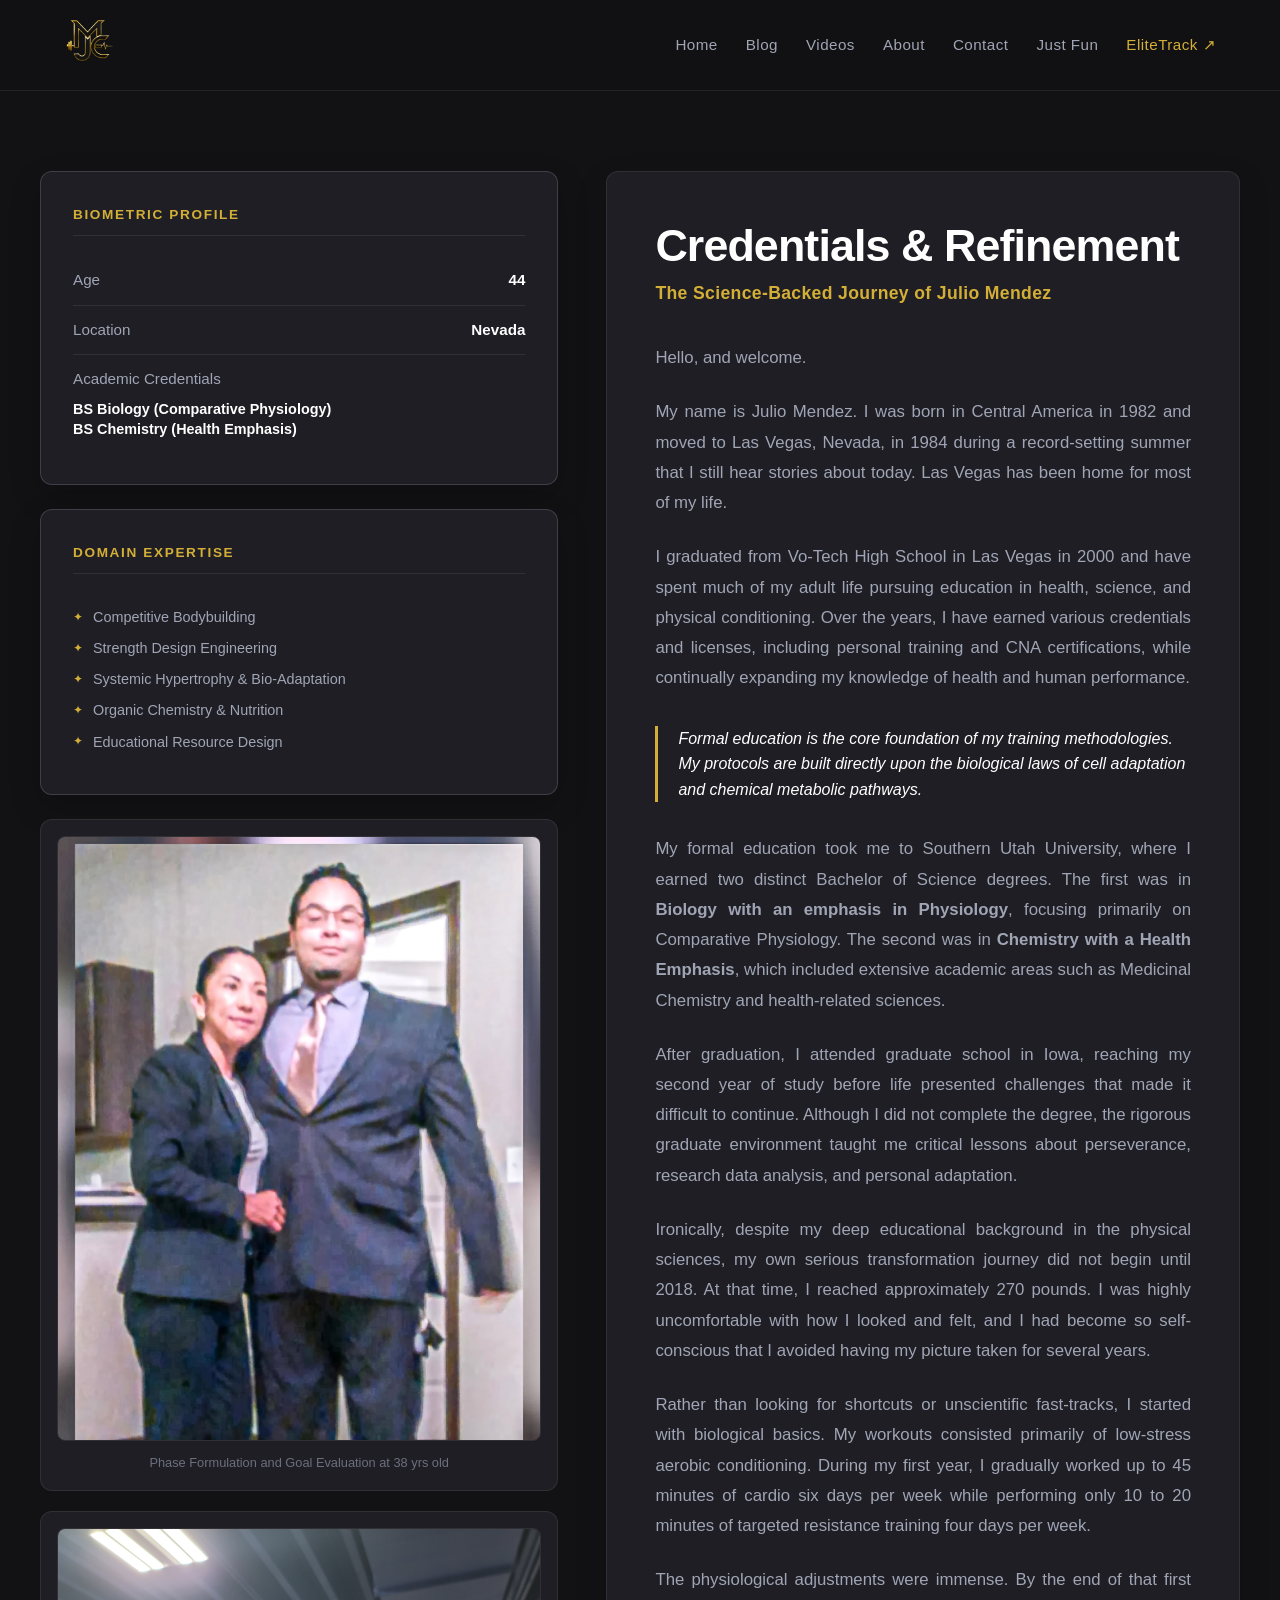
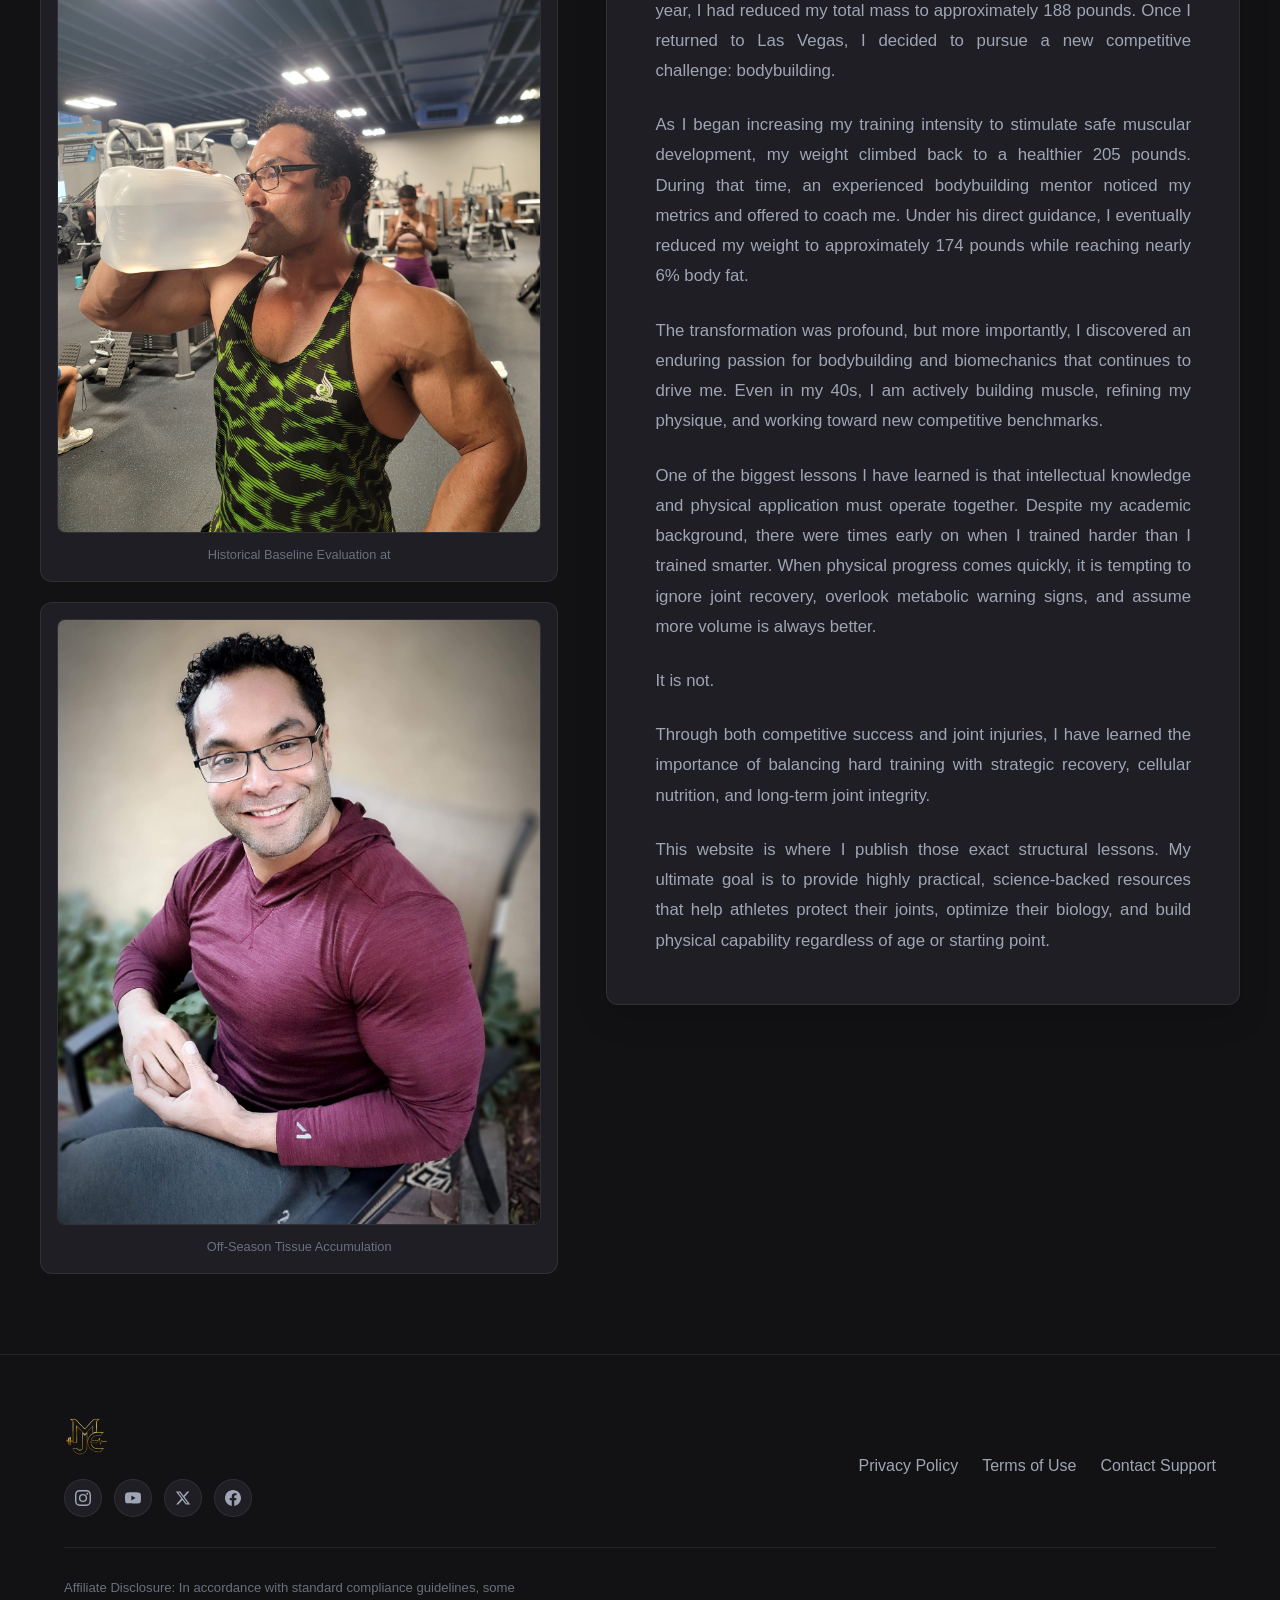
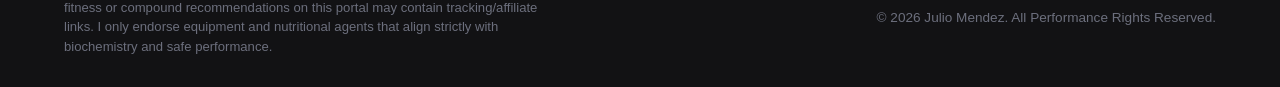
==== commit 3ecfb57e: "maincss to blog and about index missing" ====
--- a/about/index.html
+++ b/about/index.html
@@ -7,6 +7,8 @@
     <title>About Julio Mendez — Physiological Credentials</title>
 
     <!-- Page Specific Style Sheet -->
+
+    <link rel="stylesheet" href="../assets/css/main.css" />
     <link rel="stylesheet" href="../assets/css/about.css" />
 </head>
 
--- a/assets/css/main.css
+++ b/assets/css/main.css
@@ -0,0 +1,759 @@
+/* ==========================================================================
+   1. DESIGN SYSTEM & TOKEN LAYER
+   ========================================================================== */
+:root {
+  --bg-primary: #121214;
+  /* Deep rich dark backdrop */
+  --bg-secondary: #1E1E24;
+  /* Elevated section backgrounds */
+  --bg-tertiary: #2A2A35;
+  /* Interactive components and cards */
+
+  --accent-gold: #D4AF37;
+  /* Controlled premium gold accent */
+  --accent-gold-muted: #8F7628;
+  /* Muted gold for borders / inactive states */
+  --slate-silver: #8A8D9A;
+  /* Soft secondary border / icon tone */
+
+  --text-primary: #FFFFFF;
+  /* Pure high-impact reading white */
+  --text-secondary: #A0A5B5;
+  /* Secondary reading gray */
+  --text-muted: #6C6F7D;
+  /* Metadata and captions */
+
+  --border-subtle: rgba(255, 255, 255, 0.08);
+  --border-silver: rgba(138, 141, 154, 0.3);
+
+  --font-sans: -apple-system, BlinkMacSystemFont, "Segoe UI", Roboto, Helvetica, Arial, sans-serif;
+  --transition-smooth: all 0.35s cubic-bezier(0.16, 1, 0.3, 1);
+  --border-radius: 12px;
+}
+
+/* Global Reset */
+* {
+  margin: 0;
+  padding: 0;
+  box-sizing: border-box;
+}
+
+html {
+  scroll-behavior: smooth;
+}
+
+body {
+  background-color: var(--bg-primary);
+  color: var(--text-primary);
+  font-family: var(--font-sans);
+  font-size: 16px;
+  line-height: 1.6;
+  overflow-x: hidden;
+  -webkit-font-smoothing: antialiased;
+}
+
+/* Utility Containers */
+.container {
+  width: 100%;
+  max-width: 1200px;
+  margin: 0 auto;
+  padding: 0 24px;
+}
+
+/* ==========================================================================
+   2. HEADER & NAVIGATION
+   ========================================================================== */
+header {
+  background-color: rgba(18, 18, 20, 0.9);
+  backdrop-filter: blur(12px);
+  border-bottom: 1px solid var(--border-subtle);
+  position: sticky;
+  top: 0;
+  z-index: 100;
+  padding: 16px 0;
+}
+
+header .header-wrap {
+  display: flex;
+  justify-content: space-between;
+  align-items: center;
+}
+
+.logo-wrapper {
+  display: flex;
+  align-items: center;
+}
+
+.logo {
+  height: 50px;
+  width: auto;
+  object-fit: contain;
+  filter: brightness(1.1);
+  transition: var(--transition-smooth);
+}
+
+.logo:hover {
+  transform: scale(1.02);
+}
+
+.nav-links {
+  display: flex;
+  gap: 28px;
+  align-items: center;
+}
+
+.nav-links a {
+  text-decoration: none;
+  color: var(--text-secondary);
+  font-weight: 500;
+  font-size: 0.95rem;
+  letter-spacing: 0.03em;
+  transition: var(--transition-smooth);
+  position: relative;
+  padding: 4px 0;
+}
+
+.nav-links a::after {
+  content: '';
+  position: absolute;
+  bottom: 0;
+  left: 0;
+  width: 0;
+  height: 2px;
+  background-color: var(--accent-gold);
+  transition: var(--transition-smooth);
+}
+
+.nav-links a:hover {
+  color: var(--text-primary);
+}
+
+.nav-links a:hover::after,
+.nav-links a.active::after {
+  width: 100%;
+}
+
+.nav-links a.active {
+  color: var(--text-primary);
+}
+
+/* ==========================================================================
+   3. HERO SECTION (Conversion Priority)
+   ========================================================================== */
+.hero-section {
+  padding: 100px 0 80px 0;
+  background: radial-gradient(circle at top right, rgba(212, 175, 55, 0.05), transparent 45%);
+  text-align: center;
+}
+
+.hero-badge {
+  display: inline-flex;
+  align-items: center;
+  gap: 8px;
+  background-color: rgba(212, 175, 55, 0.1);
+  border: 1px solid rgba(212, 175, 55, 0.2);
+  color: var(--accent-gold);
+  padding: 6px 16px;
+  border-radius: 100px;
+  font-size: 0.8rem;
+  font-weight: 600;
+  text-transform: uppercase;
+  letter-spacing: 0.1em;
+  margin-bottom: 24px;
+}
+
+.hero-title {
+  font-size: clamp(2.5rem, 5vw, 4.2rem);
+  font-weight: 800;
+  line-height: 1.1;
+  letter-spacing: -0.02em;
+  color: var(--text-primary);
+  max-width: 900px;
+  margin: 0 auto 20px auto;
+}
+
+.hero-title span {
+  color: var(--accent-gold);
+  background: linear-gradient(135deg, var(--text-primary) 30%, var(--accent-gold) 100%);
+  -webkit-background-clip: text;
+  -webkit-text-fill-color: transparent;
+}
+
+.hero-subtitle {
+  font-size: clamp(1.1rem, 2vw, 1.35rem);
+  color: var(--text-secondary);
+  max-width: 680px;
+  margin: 0 auto 36px auto;
+}
+
+.hero-ctas {
+  display: flex;
+  justify-content: center;
+  gap: 16px;
+  flex-wrap: wrap;
+}
+
+/* Global Button Archetypes */
+.btn {
+  display: inline-flex;
+  align-items: center;
+  justify-content: center;
+  padding: 14px 28px;
+  font-size: 0.95rem;
+  font-weight: 600;
+  border-radius: var(--border-radius);
+  text-decoration: none;
+  transition: var(--transition-smooth);
+  cursor: pointer;
+  letter-spacing: 0.02em;
+}
+
+.btn-primary {
+  background-color: var(--accent-gold);
+  color: #121214;
+  border: 1px solid var(--accent-gold);
+}
+
+.btn-primary:hover {
+  background-color: #E6C14A;
+  transform: translateY(-2px);
+  box-shadow: 0 8px 24px rgba(212, 175, 55, 0.2);
+}
+
+.btn-secondary {
+  background-color: transparent;
+  color: var(--text-primary);
+  border: 1px solid var(--border-silver);
+}
+
+.btn-secondary:hover {
+  background-color: rgba(255, 255, 255, 0.05);
+  border-color: var(--text-primary);
+  transform: translateY(-2px);
+}
+
+/* ==========================================================================
+   4. VALUE DRIVEN SECTIONS (Programs & Architecture)
+   ========================================================================== */
+.section-header {
+  text-align: center;
+  margin-bottom: 48px;
+}
+
+.section-label {
+  font-size: 0.85rem;
+  font-weight: 700;
+  color: var(--accent-gold);
+  text-transform: uppercase;
+  letter-spacing: 0.15em;
+  margin-bottom: 8px;
+  display: block;
+}
+
+.section-title {
+  font-size: clamp(1.8rem, 3vw, 2.6rem);
+  font-weight: 700;
+  letter-spacing: -0.01em;
+}
+
+.programs-section {
+  padding: 80px 0;
+  background-color: var(--bg-secondary);
+  border-top: 1px solid var(--border-subtle);
+  border-bottom: 1px solid var(--border-subtle);
+}
+
+.programs-grid {
+  display: grid;
+  grid-template-columns: repeat(auto-fit, minmax(320px, 1fr));
+  gap: 24px;
+}
+
+.program-card {
+  background-color: var(--bg-tertiary);
+  border: 1px solid var(--border-subtle);
+  border-radius: var(--border-radius);
+  padding: 36px;
+  transition: var(--transition-smooth);
+  display: flex;
+  flex-direction: column;
+}
+
+.program-card:hover {
+  transform: translateY(-6px);
+  border-color: rgba(212, 175, 55, 0.4);
+  box-shadow: 0 12px 32px rgba(0, 0, 0, 0.25);
+}
+
+.program-icon {
+  width: 48px;
+  height: 48px;
+  display: flex;
+  align-items: center;
+  justify-content: center;
+  background-color: rgba(212, 175, 55, 0.1);
+  border-radius: 8px;
+  margin-bottom: 24px;
+  color: var(--accent-gold);
+  font-size: 1.5rem;
+}
+
+.program-card h3 {
+  font-size: 1.35rem;
+  font-weight: 700;
+  margin-bottom: 12px;
+  color: var(--text-primary);
+}
+
+.program-card p {
+  color: var(--text-secondary);
+  font-size: 0.95rem;
+  line-height: 1.6;
+  margin-bottom: 20px;
+  flex-grow: 1;
+}
+
+.program-bullets {
+  list-style: none;
+  padding: 0;
+  margin-bottom: 24px;
+}
+
+.program-bullets li {
+  font-size: 0.88rem;
+  color: var(--text-secondary);
+  margin-bottom: 8px;
+  display: flex;
+  align-items: center;
+  gap: 10px;
+}
+
+.program-bullets li::before {
+  content: "✦";
+  color: var(--accent-gold);
+  font-size: 0.75rem;
+}
+
+/* ==========================================================================
+   5. RESULTS GRID (Evidence Engine)
+   ========================================================================== */
+.results-section {
+  padding: 80px 0;
+}
+
+.results-grid {
+  display: grid;
+  grid-template-columns: 1fr 1.2fr;
+  gap: 48px;
+  align-items: center;
+}
+
+.results-visuals {
+  display: grid;
+  grid-template-columns: 1fr 1fr;
+  gap: 20px;
+}
+
+.image-frame {
+  position: relative;
+  border-radius: var(--border-radius);
+  overflow: hidden;
+  border: 1px solid var(--border-silver);
+  background-color: var(--bg-secondary);
+  aspect-ratio: 3 / 4;
+}
+
+.image-frame img {
+  width: 100%;
+  height: 100%;
+  object-fit: cover;
+  transition: var(--transition-smooth);
+}
+
+.image-frame:hover img {
+  transform: scale(1.04);
+}
+
+.image-label {
+  position: absolute;
+  bottom: 12px;
+  left: 12px;
+  background-color: rgba(18, 18, 20, 0.85);
+  backdrop-filter: blur(8px);
+  padding: 6px 14px;
+  border-radius: 6px;
+  font-size: 0.75rem;
+  font-weight: 600;
+  color: var(--text-primary);
+  border: 1px solid var(--border-subtle);
+}
+
+.results-stats {
+  display: flex;
+  flex-direction: column;
+  gap: 28px;
+}
+
+.stat-item {
+  border-left: 3px solid var(--accent-gold);
+  padding-left: 20px;
+}
+
+.stat-number {
+  font-size: clamp(2.2rem, 4vw, 3rem);
+  font-weight: 800;
+  color: var(--text-primary);
+  line-height: 1;
+  margin-bottom: 4px;
+}
+
+.stat-label {
+  font-size: 1rem;
+  color: var(--text-secondary);
+  font-weight: 600;
+  margin-bottom: 6px;
+}
+
+.stat-desc {
+  font-size: 0.9rem;
+  color: var(--text-muted);
+}
+
+/* ==========================================================================
+   6. INTEGRATION / CONVERSION FORM & QUICK INFORMATION
+   ========================================================================== */
+.conversion-section {
+  padding: 80px 0;
+  background-color: var(--bg-secondary);
+  border-top: 1px solid var(--border-subtle);
+}
+
+.conversion-layout {
+  display: grid;
+  grid-template-columns: 1.1fr 0.9fr;
+  gap: 48px;
+  align-items: start;
+}
+
+.info-column {
+  display: flex;
+  flex-direction: column;
+  gap: 24px;
+}
+
+.info-card {
+  background-color: var(--bg-tertiary);
+  border: 1px solid var(--border-subtle);
+  border-radius: var(--border-radius);
+  padding: 32px;
+}
+
+.info-card h3 {
+  font-size: 1.35rem;
+  font-weight: 700;
+  margin-bottom: 16px;
+  color: var(--accent-gold);
+}
+
+.info-card p {
+  color: var(--text-secondary);
+  font-size: 0.98rem;
+  line-height: 1.7;
+  margin-bottom: 16px;
+}
+
+.info-card p:last-child {
+  margin-bottom: 0;
+}
+
+.form-column {
+  background-color: var(--bg-tertiary);
+  border: 1px solid var(--border-silver);
+  border-radius: var(--border-radius);
+  padding: 40px;
+  box-shadow: 0 16px 40px rgba(0, 0, 0, 0.3);
+}
+
+.form-column h3 {
+  font-size: 1.6rem;
+  font-weight: 700;
+  margin-bottom: 10px;
+}
+
+.form-column p {
+  color: var(--text-secondary);
+  font-size: 0.95rem;
+  margin-bottom: 28px;
+}
+
+/* ==========================================================================
+   7. BLOG & VIDEO MEDIA PLACEMENTS
+   ========================================================================== */
+.media-section {
+  padding: 80px 0;
+}
+
+.media-grid {
+  display: grid;
+  grid-template-columns: 1.2fr 0.8fr;
+  gap: 40px;
+  align-items: start;
+}
+
+.blog-preview-card {
+  background-color: var(--bg-secondary);
+  border: 1px solid var(--border-subtle);
+  border-radius: var(--border-radius);
+  overflow: hidden;
+  transition: var(--transition-smooth);
+}
+
+.blog-preview-card:hover {
+  border-color: var(--accent-gold-muted);
+}
+
+.blog-hero-image {
+  width: 100%;
+  height: 240px;
+  object-fit: cover;
+  border-bottom: 1px solid var(--border-subtle);
+}
+
+.blog-preview-content {
+  padding: 32px;
+}
+
+.blog-preview-content h3 {
+  font-size: 1.5rem;
+  font-weight: 700;
+  margin-bottom: 12px;
+  line-height: 1.3;
+}
+
+.blog-preview-content h3 a {
+  color: var(--text-primary);
+  text-decoration: none;
+  transition: var(--transition-smooth);
+}
+
+.blog-preview-content h3 a:hover {
+  color: var(--accent-gold);
+}
+
+.blog-preview-content p {
+  color: var(--text-secondary);
+  font-size: 0.95rem;
+  margin-bottom: 20px;
+}
+
+.media-right-panel {
+  display: flex;
+  flex-direction: column;
+  gap: 20px;
+}
+
+.asset-box {
+  border-radius: var(--border-radius);
+  overflow: hidden;
+  border: 1px solid var(--border-subtle);
+}
+
+.asset-box img {
+  width: 100%;
+  height: 180px;
+  object-fit: cover;
+  display: block;
+}
+
+/* Custom Styled Video Component */
+.video-feature {
+  padding: 80px 0;
+  background-color: var(--bg-secondary);
+  border-top: 1px solid var(--border-subtle);
+}
+
+.video-wrapper {
+  max-width: 880px;
+  margin: 0 auto;
+  border-radius: var(--border-radius);
+  overflow: hidden;
+  border: 1px solid var(--border-silver);
+  box-shadow: 0 20px 48px rgba(0, 0, 0, 0.4);
+}
+
+.video-wrapper iframe {
+  width: 100%;
+  aspect-ratio: 16 / 9;
+  display: block;
+  border: 0;
+}
+
+/* ==========================================================================
+   8. FOOTER
+   ========================================================================== */
+.site-footer {
+  background-color: var(--bg-primary);
+  border-top: 1px solid var(--border-subtle);
+  padding: 60px 0 30px 0;
+}
+
+.footer-top {
+  display: flex;
+  justify-content: space-between;
+  align-items: center;
+  flex-wrap: wrap;
+  gap: 32px;
+  padding-bottom: 30px;
+  border-bottom: 1px solid var(--border-subtle);
+}
+
+.footer-bottom {
+  display: flex;
+  justify-content: space-between;
+  align-items: center;
+  padding-top: 30px;
+  flex-wrap: wrap;
+  gap: 20px;
+  font-size: 0.85rem;
+  color: var(--text-muted);
+}
+
+.footer-logo img {
+  height: 44px;
+  width: auto;
+  filter: opacity(0.85);
+}
+
+.footer-links {
+  display: flex;
+  gap: 24px;
+}
+
+.footer-links a {
+  color: var(--text-secondary);
+  text-decoration: none;
+  transition: var(--transition-smooth);
+}
+
+.footer-links a:hover {
+  color: var(--text-primary);
+}
+
+.affiliate-info {
+  max-width: 480px;
+  font-size: 0.82rem;
+  color: var(--text-muted);
+  line-height: 1.5;
+}
+
+/* ==========================================================================
+   9. MOBILE STYLES (Mobile-First Responsiveness)
+   ========================================================================== */
+@media (max-width: 991px) {
+  .results-grid {
+    grid-template-columns: 1fr;
+    gap: 40px;
+  }
+
+  .conversion-layout {
+    grid-template-columns: 1fr;
+  }
+
+  .media-grid {
+    grid-template-columns: 1fr;
+  }
+
+  .media-right-panel {
+    flex-direction: row;
+  }
+
+  .media-right-panel .asset-box {
+    flex: 1;
+  }
+}
+
+@media (max-width: 768px) {
+  header .header-wrap {
+    flex-direction: column;
+    gap: 16px;
+  }
+
+  .nav-links {
+    flex-wrap: wrap;
+    justify-content: center;
+    gap: 16px;
+  }
+
+  .hero-section {
+    padding: 60px 0;
+  }
+
+  .hero-ctas {
+    flex-direction: column;
+    width: 100%;
+    max-width: 320px;
+    margin: 0 auto;
+  }
+
+  .btn {
+    width: 100%;
+  }
+
+  .results-visuals {
+    grid-template-columns: 1fr;
+  }
+
+  .form-column {
+    padding: 24px;
+  }
+
+  .media-right-panel {
+    flex-direction: column;
+  }
+}
+
+/* ==========================================================================
+   GLOBAL SOCIAL MEDIA DECK (FOOTER)
+   ========================================================================== */
+.footer-socials {
+  display: flex;
+  gap: 12px;
+  align-items: center;
+  margin-top: 12px;
+}
+
+.social-icon {
+  width: 38px;
+  height: 38px;
+  display: inline-flex;
+  align-items: center;
+  justify-content: center;
+  border-radius: 50%;
+  border: 1px solid var(--border-subtle);
+  background-color: var(--bg-secondary);
+  color: var(--text-secondary);
+  transition: var(--transition-smooth);
+}
+
+.social-icon svg {
+  width: 16px;
+  height: 16px;
+  fill: currentColor;
+}
+
+.social-icon:hover {
+  color: var(--accent-gold);
+  border-color: rgba(212, 175, 55, 0.4);
+  background-color: var(--bg-tertiary);
+  transform: translateY(-2px);
+  box-shadow: 0 4px 12px rgba(212, 175, 55, 0.1);
+}
+
+/* EliteTrack Active Navigation Highlight (Optional Accent) */
+.nav-links a.elitetrack-link {
+  color: var(--accent-gold);
+}
+
+.nav-links a.elitetrack-link:hover {
+  color: #FFFFFF;
+}
